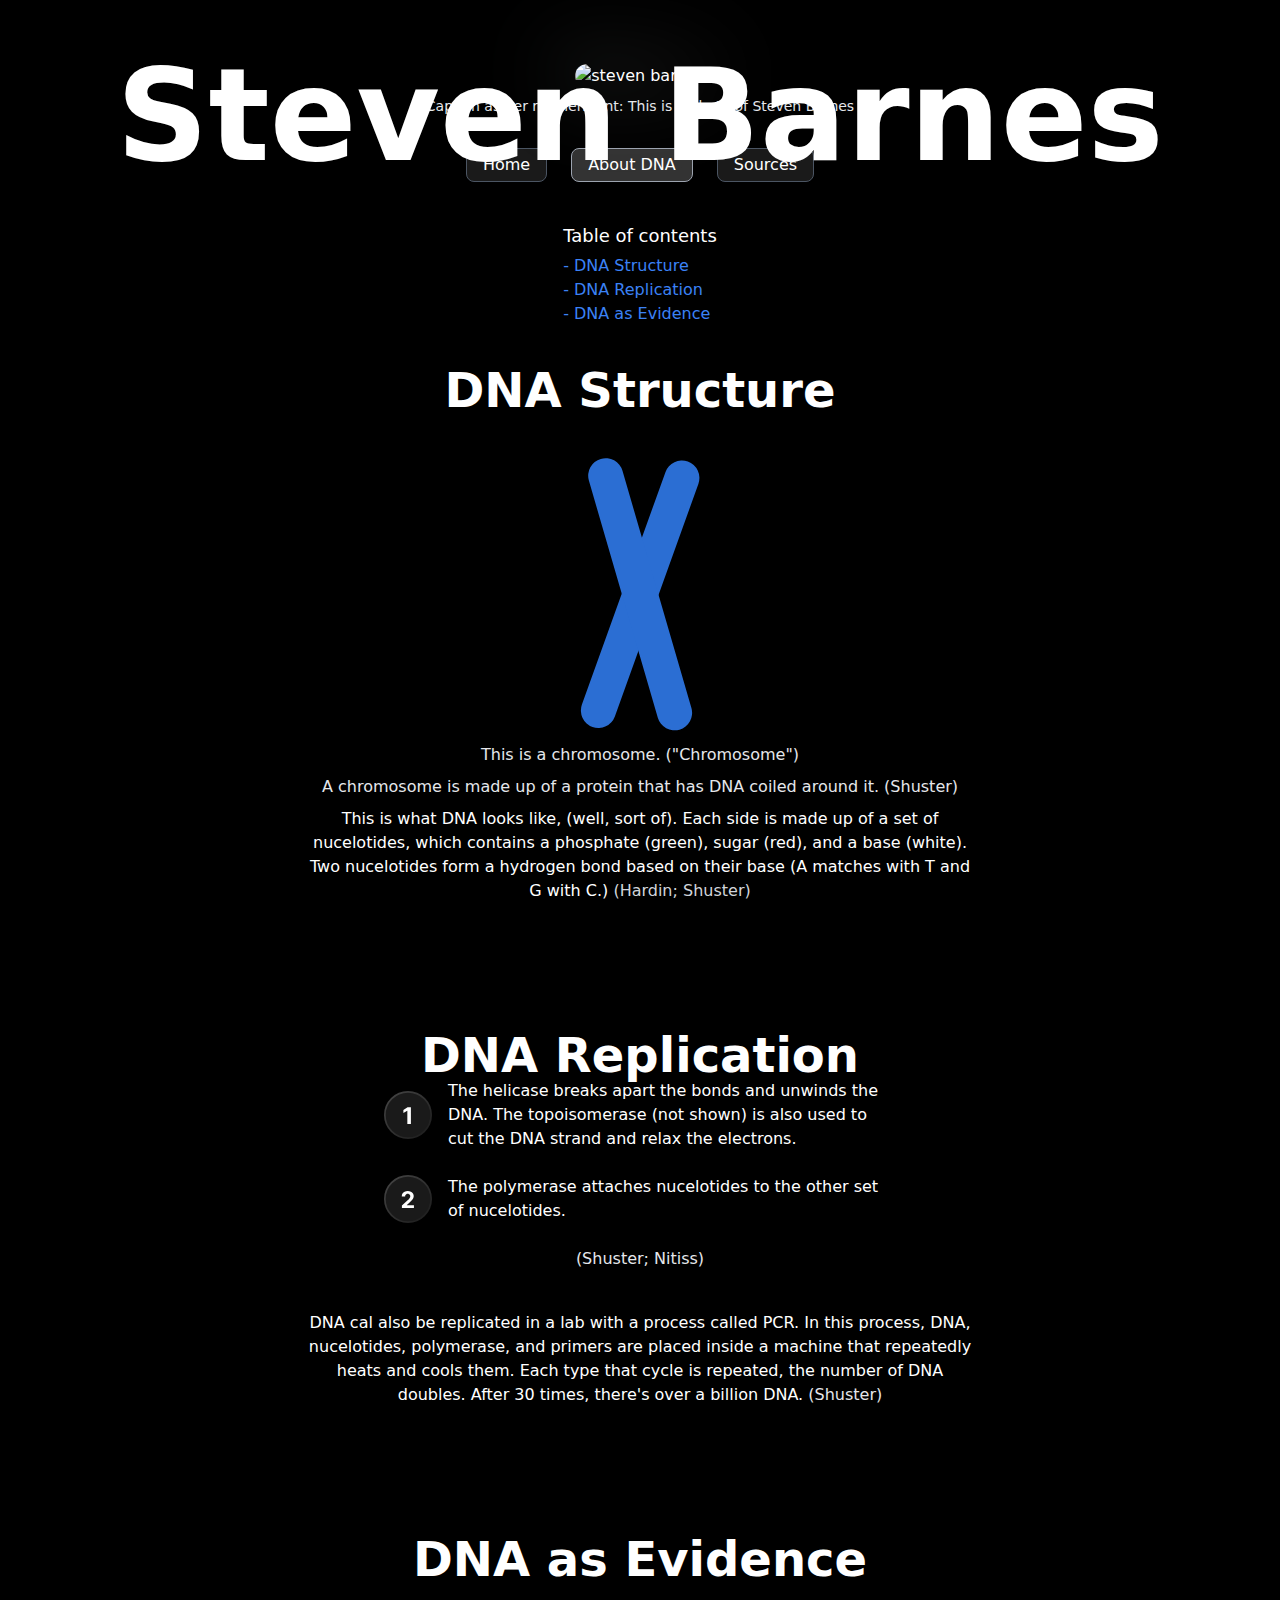
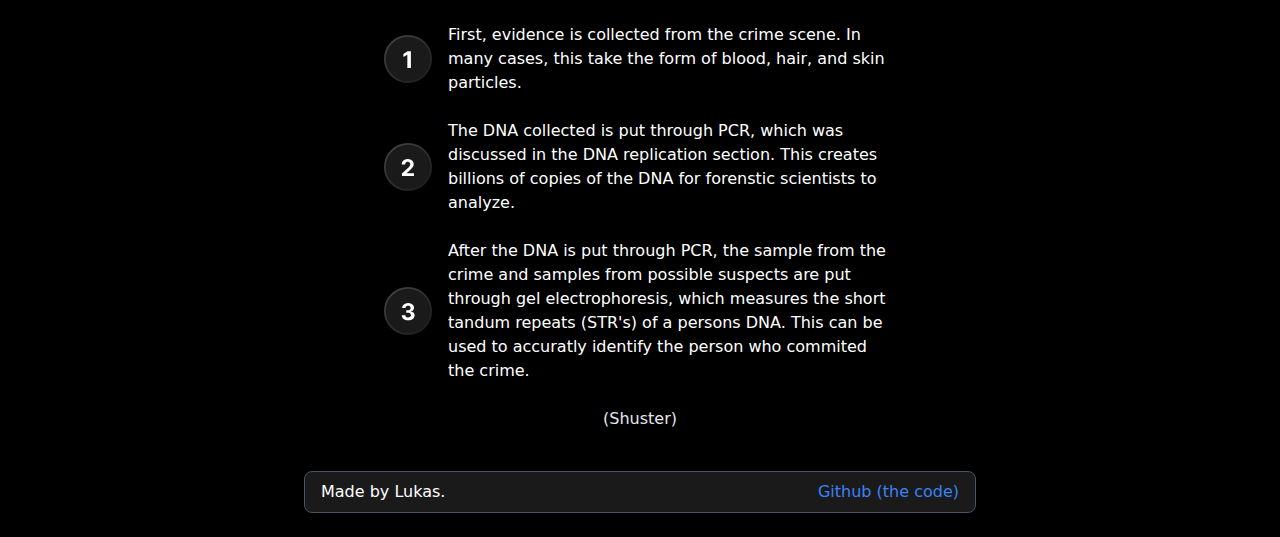
==== dna.html @ 9fbaed29 "Create dna.html" ====
<!DOCTYPE html>
<html>
<head>
	<meta charset='utf-8'>
	<meta http-equiv='X-UA-Compatible' content='IE=edge'>
	<title>About DNA - DNA Project</title>
	<meta name='viewport' content='width=device-width, initial-scale=1'>
	<link rel='stylesheet' type='text/css' media='screen' href='/main.css'>
</head>
<body>
	<div class="flex min-h-screen flex-col items-center bg-black py-6 text-white">
  <figure class="relative mt-10">
    <div class="absolute inset-0 z-20 flex translate-y-10 items-center justify-center"><h1 class="min-w-max text-7xl font-black md:text-9xl">Steven Barnes</h1></div>

    <img src="https://innocenceproject.org/wp-content/uploads/2016/02/stevenb.jpg" alt="steven barnes" class="absolute z-10 rounded-xl" />
    <img src="https://innocenceproject.org/wp-content/uploads/2016/02/stevenb.jpg" alt="steven barnes" class="scale-105 blur-2xl" />
  </figure>
  <figcaption class="mt-2 text-center text-sm text-gray-200">Caption as per requierment: This is a photo of Steven Barnes</figcaption>

  <div class="mt-8 flex space-x-6 font-medium [&>a]:rounded-lg [&>a]:border [&>a]:border-gray-600 [&>a]:bg-white/10 [&>a]:py-1 [&>a]:px-4">
    <a href="/">Home</a>
    <a href="/dna" class="!border-gray-400 !bg-white/20">About DNA</a>
    <a href="/sources">Sources</a>
  </div>
<div class="s mt-10 text-blue-500  flex flex-col">
  <h2 class="font-medium text-lg text-white mb-1">Table of contents</h2>
  <a href="#str" class="hover:underline">- DNA Structure</a>
  <a href="#rep"class="hover:underline">- DNA Replication</a>
  <a href="#evi" class="hover:underline">- DNA as Evidence</a>
</div>
  <h2 class="mt-10 mb-10 text-3xl font-bold md:text-5xl" id="str">DNA Structure</h2>
  <svg width="129" height="281" viewBox="0 0 129 281" fill="none" xmlns="http://www.w3.org/2000/svg">
    <rect x="95.3525" y="1.66821" width="35" height="282" rx="17.5" transform="rotate(19.763 95.3525 1.66821)" fill="#2B6ED3" />
    <rect x="7.9834" y="9.76953" width="35" height="282" rx="17.5" transform="rotate(-16.2083 7.9834 9.76953)" fill="#2B6ED3" />
  </svg>

  <p class="mt-2 max-w-2xl text-gray-200">This is a chromosome. ("Chromosome")</p>
  <img src="https://github.com/quick007/dna-bio-website/blob/main/Frame%2011%20(1).png?raw=true" alt="" class="object-cover lg:max-w-3xl" />
  <p class="mt-2 max-w-2xl text-gray-200">A chromosome is made up of a protein that has DNA coiled around it. (Shuster)</p>
  <img src="https://github.com/quick007/dna-bio-website/blob/main/Frame%2012.png?raw=true" alt="" class="lg:max-w-5xl" />
  <p class="mt-2 max-w-2xl text-center">This is what DNA looks like, (well, sort of). Each side is made up of a set of nucelotides, which contains a phosphate (green), sugar (red), and a base (white). Two nucelotides form a hydrogen bond based on their base (A matches with T and G with C.) <span class="text-gray-300">(Hardin; Shuster)</span></p>
  <h2 class="mt-32 text-3xl font-bold md:text-5xl" id="rep">DNA Replication</h2>

  <img src="https://github.com/quick007/dna-bio-website/blob/main/Frame%2013.png?raw=true" alt="" class="lg:max-w-2xl" />

  <div class="flex max-w-lg flex-col space-y-6">
    <div class="flex items-center">
      <svg viewBox="0 0 29 29" fill="none" xmlns="http://www.w3.org/2000/svg" class="w-12 min-w-[3rem]">
        <circle cx="14.5" cy="14.5" r="14.5" fill="white" fill-opacity="0.1" />
        <circle cx="14.5" cy="14.5" r="14" stroke="url(#paint0_linear_408_235)" stroke-opacity="0.2" />
        <path d="M16.255 9.81818V20H14.1023V11.8615H14.0426L11.7109 13.3232V11.4141L14.2315 9.81818H16.255Z" fill="white" />
        <defs>
          <linearGradient id="paint0_linear_408_235" x1="0" y1="0" x2="29" y2="29" gradientUnits="userSpaceOnUse">
            <stop stop-color="white" />
            <stop offset="0.0001" stop-color="white" />
            <stop offset="1" stop-color="white" stop-opacity="0" />
          </linearGradient>
        </defs>
      </svg>
      <p class="ml-4">The helicase breaks apart the bonds and unwinds the DNA. The topoisomerase (not shown) is also used to cut the DNA strand and relax the electrons.</p>
    </div>
    <div class="flex items-center">
      <svg class="w-12 min-w-[3rem]" viewBox="0 0 29 29" fill="none" xmlns="http://www.w3.org/2000/svg">
        <circle cx="14.5" cy="14.5" r="14.5" fill="white" fill-opacity="0.1" />
        <circle cx="14.5" cy="14.5" r="14" stroke="url(#paint0_linear_421_137)" stroke-opacity="0.2" />
        <path d="M10.8253 20V18.4489L14.4496 15.093C14.7578 14.7947 15.0163 14.5263 15.2251 14.2876C15.4373 14.049 15.598 13.8153 15.7074 13.5866C15.8168 13.3546 15.8714 13.1044 15.8714 12.8359C15.8714 12.5376 15.8035 12.2808 15.6676 12.0653C15.5317 11.8466 15.3461 11.6792 15.1108 11.5632C14.8755 11.4439 14.6087 11.3842 14.3104 11.3842C13.9988 11.3842 13.727 11.4472 13.495 11.5732C13.263 11.6991 13.084 11.8797 12.9581 12.1151C12.8321 12.3504 12.7692 12.6304 12.7692 12.9553H10.7259C10.7259 12.2891 10.8767 11.7107 11.1783 11.2202C11.4799 10.7296 11.9025 10.3501 12.446 10.0817C12.9896 9.81321 13.616 9.67898 14.3253 9.67898C15.0545 9.67898 15.6892 9.80824 16.2294 10.0668C16.773 10.322 17.1955 10.6766 17.4972 11.1307C17.7988 11.5848 17.9496 12.1051 17.9496 12.6918C17.9496 13.0762 17.8733 13.4557 17.7209 13.8303C17.5717 14.2048 17.3049 14.6207 16.9205 15.0781C16.536 15.5322 15.9941 16.0774 15.2947 16.7138L13.8082 18.1705V18.2401H18.0838V20H10.8253Z" fill="white" />
        <defs>
          <linearGradient id="paint0_linear_421_137" x1="0" y1="0" x2="29" y2="29" gradientUnits="userSpaceOnUse">
            <stop stop-color="white" />
            <stop offset="0.0001" stop-color="white" />
            <stop offset="1" stop-color="white" stop-opacity="0" />
          </linearGradient>
        </defs>
      </svg>
      <p class="ml-4">The polymerase attaches nucelotides to the other set of nucelotides.</p>
    </div>
    <p class="mt-2 max-w-2xl text-center text-gray-200">(Shuster; Nitiss)</p>
  </div>
  <img src="https://github.com/quick007/dna-bio-website/blob/main/Frame%2014%20(1).png?raw=true" alt="" class="mt-10 lg:max-w-3xl" />
  <p class="max-w-2xl text-center">DNA cal also be replicated in a lab with a process called PCR. In this process, DNA, nucelotides, polymerase, and primers are placed inside a machine that repeatedly heats and cools them. Each type that cycle is repeated, the number of DNA doubles. After 30 times, there's over a billion DNA. <span class="text-gray-200">(Shuster)</span></p>

  <h2 class="mt-32 text-3xl font-bold md:text-5xl" id="evi">DNA as Evidence</h2>
  <img src="https://github.com/quick007/dna-bio-website/blob/main/Frame%2015.png?raw=true" alt="" class="mt-10 lg:max-w-3xl" />

  <div class="flex max-w-lg flex-col space-y-6">
    <div class="flex items-center">
      <svg viewBox="0 0 29 29" fill="none" xmlns="http://www.w3.org/2000/svg" class="w-12 min-w-[3rem]">
        <circle cx="14.5" cy="14.5" r="14.5" fill="white" fill-opacity="0.1" />
        <circle cx="14.5" cy="14.5" r="14" stroke="url(#paint0_linear_408_235)" stroke-opacity="0.2" />
        <path d="M16.255 9.81818V20H14.1023V11.8615H14.0426L11.7109 13.3232V11.4141L14.2315 9.81818H16.255Z" fill="white" />
        <defs>
          <linearGradient id="paint0_linear_408_235" x1="0" y1="0" x2="29" y2="29" gradientUnits="userSpaceOnUse">
            <stop stop-color="white" />
            <stop offset="0.0001" stop-color="white" />
            <stop offset="1" stop-color="white" stop-opacity="0" />
          </linearGradient>
        </defs>
      </svg>
      <p class="ml-4">First, evidence is collected from the crime scene. In many cases, this take the form of blood, hair, and skin particles.</p>
    </div>
    <div class="flex items-center">
      <svg class="w-12 min-w-[3rem]" viewBox="0 0 29 29" fill="none" xmlns="http://www.w3.org/2000/svg">
        <circle cx="14.5" cy="14.5" r="14.5" fill="white" fill-opacity="0.1" />
        <circle cx="14.5" cy="14.5" r="14" stroke="url(#paint0_linear_421_137)" stroke-opacity="0.2" />
        <path d="M10.8253 20V18.4489L14.4496 15.093C14.7578 14.7947 15.0163 14.5263 15.2251 14.2876C15.4373 14.049 15.598 13.8153 15.7074 13.5866C15.8168 13.3546 15.8714 13.1044 15.8714 12.8359C15.8714 12.5376 15.8035 12.2808 15.6676 12.0653C15.5317 11.8466 15.3461 11.6792 15.1108 11.5632C14.8755 11.4439 14.6087 11.3842 14.3104 11.3842C13.9988 11.3842 13.727 11.4472 13.495 11.5732C13.263 11.6991 13.084 11.8797 12.9581 12.1151C12.8321 12.3504 12.7692 12.6304 12.7692 12.9553H10.7259C10.7259 12.2891 10.8767 11.7107 11.1783 11.2202C11.4799 10.7296 11.9025 10.3501 12.446 10.0817C12.9896 9.81321 13.616 9.67898 14.3253 9.67898C15.0545 9.67898 15.6892 9.80824 16.2294 10.0668C16.773 10.322 17.1955 10.6766 17.4972 11.1307C17.7988 11.5848 17.9496 12.1051 17.9496 12.6918C17.9496 13.0762 17.8733 13.4557 17.7209 13.8303C17.5717 14.2048 17.3049 14.6207 16.9205 15.0781C16.536 15.5322 15.9941 16.0774 15.2947 16.7138L13.8082 18.1705V18.2401H18.0838V20H10.8253Z" fill="white" />
        <defs>
          <linearGradient id="paint0_linear_421_137" x1="0" y1="0" x2="29" y2="29" gradientUnits="userSpaceOnUse">
            <stop stop-color="white" />
            <stop offset="0.0001" stop-color="white" />
            <stop offset="1" stop-color="white" stop-opacity="0" />
          </linearGradient>
        </defs>
      </svg>
      <p class="ml-4">The DNA collected is put through PCR, which was discussed in the DNA replication section. This creates billions of copies of the DNA for forenstic scientists to analyze.</p>
    </div>
    <div class="flex items-center">
      <svg class="w-12 min-w-[3rem]" viewBox="0 0 29 29" fill="none" xmlns="http://www.w3.org/2000/svg">
        <circle cx="14.5" cy="14.5" r="14.5" fill="white" fill-opacity="0.1" />
        <circle cx="14.5" cy="14.5" r="14" stroke="url(#paint0_linear_421_244)" stroke-opacity="0.2" />
        <path d="M14.5888 20.1392C13.8464 20.1392 13.1851 20.0116 12.6051 19.7564C12.0284 19.4979 11.5727 19.1432 11.2379 18.6925C10.9065 18.2384 10.7358 17.7147 10.7259 17.1214H12.8935C12.9067 17.37 12.9879 17.5888 13.1371 17.7777C13.2895 17.9633 13.4917 18.1075 13.7436 18.2102C13.9955 18.313 14.2789 18.3643 14.5938 18.3643C14.9219 18.3643 15.2119 18.3063 15.4638 18.1903C15.7157 18.0743 15.9129 17.9136 16.0554 17.7081C16.1979 17.5026 16.2692 17.2656 16.2692 16.9972C16.2692 16.7254 16.1929 16.4851 16.0405 16.2763C15.8913 16.0642 15.6759 15.8984 15.3942 15.7791C15.1158 15.6598 14.7843 15.6001 14.3999 15.6001H13.4503V14.0192H14.3999C14.7247 14.0192 15.0114 13.9628 15.2599 13.8501C15.5118 13.7375 15.7074 13.5817 15.8466 13.3828C15.9858 13.1806 16.0554 12.9453 16.0554 12.6768C16.0554 12.4216 15.9941 12.1979 15.8714 12.0057C15.7521 11.8101 15.5831 11.6577 15.3643 11.5483C15.1489 11.4389 14.897 11.3842 14.6087 11.3842C14.317 11.3842 14.0502 11.4373 13.8082 11.5433C13.5663 11.6461 13.3724 11.7936 13.2266 11.9858C13.0807 12.178 13.0028 12.4034 12.9929 12.6619H10.9297C10.9396 12.0753 11.107 11.5582 11.4318 11.1108C11.7566 10.6634 12.1941 10.3137 12.7443 10.0618C13.2978 9.80658 13.9226 9.67898 14.6186 9.67898C15.3213 9.67898 15.9361 9.80658 16.4631 10.0618C16.9901 10.317 17.3994 10.6617 17.6911 11.0959C17.986 11.5268 18.1319 12.0107 18.1286 12.5476C18.1319 13.1177 17.9545 13.5933 17.5966 13.9744C17.242 14.3556 16.7796 14.5975 16.2095 14.7003V14.7798C16.9586 14.8759 17.5286 15.1361 17.9197 15.5604C18.3142 15.9813 18.5097 16.5083 18.5064 17.1413C18.5097 17.7214 18.3423 18.2367 18.0043 18.6875C17.6695 19.1383 17.2071 19.4929 16.6172 19.7514C16.0272 20.0099 15.3511 20.1392 14.5888 20.1392Z" fill="white" />
        <defs>
          <linearGradient id="paint0_linear_421_244" x1="0" y1="0" x2="29" y2="29" gradientUnits="userSpaceOnUse">
            <stop stop-color="white" />
            <stop offset="0.0001" stop-color="white" />
            <stop offset="1" stop-color="white" stop-opacity="0" />
          </linearGradient>
        </defs>
      </svg>
      <p class="ml-4">After the DNA is put through PCR, the sample from the crime and samples from possible suspects are put through gel electrophoresis, which measures the short tandum repeats (STR's) of a persons DNA. This can be used to accuratly identify the person who commited the crime.</p>
    </div>
    <p class="mt-2 max-w-2xl text-center text-gray-200">(Shuster)</p>
  </div>
  <footer class="mt-10 flex w-full max-w-2xl justify-between rounded-lg border border-gray-600 bg-white/10 py-2 px-4">Made by Lukas. <a class="text-blue-500 hover:underline" target="_blank" href="https://github.com/quick007/dna-bio-website">Github (the code)</a></footer>
</div>
</body>
</html>
---- main.css ----
/* ! tailwindcss v3.2.4 | MIT License | https://tailwindcss.com */

/*
1. Prevent padding and border from affecting element width. (https://github.com/mozdevs/cssremedy/issues/4)
2. Allow adding a border to an element by just adding a border-width. (https://github.com/tailwindcss/tailwindcss/pull/116)
*/

*,
::before,
::after {
  box-sizing: border-box;
  /* 1 */
  border-width: 0;
  /* 2 */
  border-style: solid;
  /* 2 */
  border-color: #e5e7eb;
  /* 2 */
}

::before,
::after {
  --tw-content: '';
}

/*
1. Use a consistent sensible line-height in all browsers.
2. Prevent adjustments of font size after orientation changes in iOS.
3. Use a more readable tab size.
4. Use the user's configured `sans` font-family by default.
5. Use the user's configured `sans` font-feature-settings by default.
*/

html {
  line-height: 1.5;
  /* 1 */
  -webkit-text-size-adjust: 100%;
  /* 2 */
  -moz-tab-size: 4;
  /* 3 */
  tab-size: 4;
  /* 3 */
  font-family: ui-sans-serif, system-ui, -apple-system, BlinkMacSystemFont, "Segoe UI", Roboto, "Helvetica Neue", Arial, "Noto Sans", sans-serif, "Apple Color Emoji", "Segoe UI Emoji", "Segoe UI Symbol", "Noto Color Emoji";
  /* 4 */
  font-feature-settings: normal;
  /* 5 */
}

/*
1. Remove the margin in all browsers.
2. Inherit line-height from `html` so users can set them as a class directly on the `html` element.
*/

body {
  margin: 0;
  /* 1 */
  line-height: inherit;
  /* 2 */
}

/*
1. Add the correct height in Firefox.
2. Correct the inheritance of border color in Firefox. (https://bugzilla.mozilla.org/show_bug.cgi?id=190655)
3. Ensure horizontal rules are visible by default.
*/

hr {
  height: 0;
  /* 1 */
  color: inherit;
  /* 2 */
  border-top-width: 1px;
  /* 3 */
}

/*
Add the correct text decoration in Chrome, Edge, and Safari.
*/

abbr:where([title]) {
  -webkit-text-decoration: underline dotted;
          text-decoration: underline dotted;
}

/*
Remove the default font size and weight for headings.
*/

h1,
h2,
h3,
h4,
h5,
h6 {
  font-size: inherit;
  font-weight: inherit;
}

/*
Reset links to optimize for opt-in styling instead of opt-out.
*/

a {
  color: inherit;
  text-decoration: inherit;
}

/*
Add the correct font weight in Edge and Safari.
*/

b,
strong {
  font-weight: bolder;
}

/*
1. Use the user's configured `mono` font family by default.
2. Correct the odd `em` font sizing in all browsers.
*/

code,
kbd,
samp,
pre {
  font-family: ui-monospace, SFMono-Regular, Menlo, Monaco, Consolas, "Liberation Mono", "Courier New", monospace;
  /* 1 */
  font-size: 1em;
  /* 2 */
}

/*
Add the correct font size in all browsers.
*/

small {
  font-size: 80%;
}

/*
Prevent `sub` and `sup` elements from affecting the line height in all browsers.
*/

sub,
sup {
  font-size: 75%;
  line-height: 0;
  position: relative;
  vertical-align: baseline;
}

sub {
  bottom: -0.25em;
}

sup {
  top: -0.5em;
}

/*
1. Remove text indentation from table contents in Chrome and Safari. (https://bugs.chromium.org/p/chromium/issues/detail?id=999088, https://bugs.webkit.org/show_bug.cgi?id=201297)
2. Correct table border color inheritance in all Chrome and Safari. (https://bugs.chromium.org/p/chromium/issues/detail?id=935729, https://bugs.webkit.org/show_bug.cgi?id=195016)
3. Remove gaps between table borders by default.
*/

table {
  text-indent: 0;
  /* 1 */
  border-color: inherit;
  /* 2 */
  border-collapse: collapse;
  /* 3 */
}

/*
1. Change the font styles in all browsers.
2. Remove the margin in Firefox and Safari.
3. Remove default padding in all browsers.
*/

button,
input,
optgroup,
select,
textarea {
  font-family: inherit;
  /* 1 */
  font-size: 100%;
  /* 1 */
  font-weight: inherit;
  /* 1 */
  line-height: inherit;
  /* 1 */
  color: inherit;
  /* 1 */
  margin: 0;
  /* 2 */
  padding: 0;
  /* 3 */
}

/*
Remove the inheritance of text transform in Edge and Firefox.
*/

button,
select {
  text-transform: none;
}

/*
1. Correct the inability to style clickable types in iOS and Safari.
2. Remove default button styles.
*/

button,
[type='button'],
[type='reset'],
[type='submit'] {
  -webkit-appearance: button;
  /* 1 */
  background-color: transparent;
  /* 2 */
  background-image: none;
  /* 2 */
}

/*
Use the modern Firefox focus style for all focusable elements.
*/

:-moz-focusring {
  outline: auto;
}

/*
Remove the additional `:invalid` styles in Firefox. (https://github.com/mozilla/gecko-dev/blob/2f9eacd9d3d995c937b4251a5557d95d494c9be1/layout/style/res/forms.css#L728-L737)
*/

:-moz-ui-invalid {
  box-shadow: none;
}

/*
Add the correct vertical alignment in Chrome and Firefox.
*/

progress {
  vertical-align: baseline;
}

/*
Correct the cursor style of increment and decrement buttons in Safari.
*/

::-webkit-inner-spin-button,
::-webkit-outer-spin-button {
  height: auto;
}

/*
1. Correct the odd appearance in Chrome and Safari.
2. Correct the outline style in Safari.
*/

[type='search'] {
  -webkit-appearance: textfield;
  /* 1 */
  outline-offset: -2px;
  /* 2 */
}

/*
Remove the inner padding in Chrome and Safari on macOS.
*/

::-webkit-search-decoration {
  -webkit-appearance: none;
}

/*
1. Correct the inability to style clickable types in iOS and Safari.
2. Change font properties to `inherit` in Safari.
*/

::-webkit-file-upload-button {
  -webkit-appearance: button;
  /* 1 */
  font: inherit;
  /* 2 */
}

/*
Add the correct display in Chrome and Safari.
*/

summary {
  display: list-item;
}

/*
Removes the default spacing and border for appropriate elements.
*/

blockquote,
dl,
dd,
h1,
h2,
h3,
h4,
h5,
h6,
hr,
figure,
p,
pre {
  margin: 0;
}

fieldset {
  margin: 0;
  padding: 0;
}

legend {
  padding: 0;
}

ol,
ul,
menu {
  list-style: none;
  margin: 0;
  padding: 0;
}

/*
Prevent resizing textareas horizontally by default.
*/

textarea {
  resize: vertical;
}

/*
1. Reset the default placeholder opacity in Firefox. (https://github.com/tailwindlabs/tailwindcss/issues/3300)
2. Set the default placeholder color to the user's configured gray 400 color.
*/

input::placeholder,
textarea::placeholder {
  opacity: 1;
  /* 1 */
  color: #9ca3af;
  /* 2 */
}

/*
Set the default cursor for buttons.
*/

button,
[role="button"] {
  cursor: pointer;
}

/*
Make sure disabled buttons don't get the pointer cursor.
*/

:disabled {
  cursor: default;
}

/*
1. Make replaced elements `display: block` by default. (https://github.com/mozdevs/cssremedy/issues/14)
2. Add `vertical-align: middle` to align replaced elements more sensibly by default. (https://github.com/jensimmons/cssremedy/issues/14#issuecomment-634934210)
   This can trigger a poorly considered lint error in some tools but is included by design.
*/

img,
svg,
video,
canvas,
audio,
iframe,
embed,
object {
  display: block;
  /* 1 */
  vertical-align: middle;
  /* 2 */
}

/*
Constrain images and videos to the parent width and preserve their intrinsic aspect ratio. (https://github.com/mozdevs/cssremedy/issues/14)
*/

img,
video {
  max-width: 100%;
  height: auto;
}

/* Make elements with the HTML hidden attribute stay hidden by default */

[hidden] {
  display: none;
}

*, ::before, ::after {
  --tw-border-spacing-x: 0;
  --tw-border-spacing-y: 0;
  --tw-translate-x: 0;
  --tw-translate-y: 0;
  --tw-rotate: 0;
  --tw-skew-x: 0;
  --tw-skew-y: 0;
  --tw-scale-x: 1;
  --tw-scale-y: 1;
  --tw-pan-x:  ;
  --tw-pan-y:  ;
  --tw-pinch-zoom:  ;
  --tw-scroll-snap-strictness: proximity;
  --tw-ordinal:  ;
  --tw-slashed-zero:  ;
  --tw-numeric-figure:  ;
  --tw-numeric-spacing:  ;
  --tw-numeric-fraction:  ;
  --tw-ring-inset:  ;
  --tw-ring-offset-width: 0px;
  --tw-ring-offset-color: #fff;
  --tw-ring-color: rgb(59 130 246 / 0.5);
  --tw-ring-offset-shadow: 0 0 #0000;
  --tw-ring-shadow: 0 0 #0000;
  --tw-shadow: 0 0 #0000;
  --tw-shadow-colored: 0 0 #0000;
  --tw-blur:  ;
  --tw-brightness:  ;
  --tw-contrast:  ;
  --tw-grayscale:  ;
  --tw-hue-rotate:  ;
  --tw-invert:  ;
  --tw-saturate:  ;
  --tw-sepia:  ;
  --tw-drop-shadow:  ;
  --tw-backdrop-blur:  ;
  --tw-backdrop-brightness:  ;
  --tw-backdrop-contrast:  ;
  --tw-backdrop-grayscale:  ;
  --tw-backdrop-hue-rotate:  ;
  --tw-backdrop-invert:  ;
  --tw-backdrop-opacity:  ;
  --tw-backdrop-saturate:  ;
  --tw-backdrop-sepia:  ;
}

::-webkit-backdrop {
  --tw-border-spacing-x: 0;
  --tw-border-spacing-y: 0;
  --tw-translate-x: 0;
  --tw-translate-y: 0;
  --tw-rotate: 0;
  --tw-skew-x: 0;
  --tw-skew-y: 0;
  --tw-scale-x: 1;
  --tw-scale-y: 1;
  --tw-pan-x:  ;
  --tw-pan-y:  ;
  --tw-pinch-zoom:  ;
  --tw-scroll-snap-strictness: proximity;
  --tw-ordinal:  ;
  --tw-slashed-zero:  ;
  --tw-numeric-figure:  ;
  --tw-numeric-spacing:  ;
  --tw-numeric-fraction:  ;
  --tw-ring-inset:  ;
  --tw-ring-offset-width: 0px;
  --tw-ring-offset-color: #fff;
  --tw-ring-color: rgb(59 130 246 / 0.5);
  --tw-ring-offset-shadow: 0 0 #0000;
  --tw-ring-shadow: 0 0 #0000;
  --tw-shadow: 0 0 #0000;
  --tw-shadow-colored: 0 0 #0000;
  --tw-blur:  ;
  --tw-brightness:  ;
  --tw-contrast:  ;
  --tw-grayscale:  ;
  --tw-hue-rotate:  ;
  --tw-invert:  ;
  --tw-saturate:  ;
  --tw-sepia:  ;
  --tw-drop-shadow:  ;
  --tw-backdrop-blur:  ;
  --tw-backdrop-brightness:  ;
  --tw-backdrop-contrast:  ;
  --tw-backdrop-grayscale:  ;
  --tw-backdrop-hue-rotate:  ;
  --tw-backdrop-invert:  ;
  --tw-backdrop-opacity:  ;
  --tw-backdrop-saturate:  ;
  --tw-backdrop-sepia:  ;
}

::backdrop {
  --tw-border-spacing-x: 0;
  --tw-border-spacing-y: 0;
  --tw-translate-x: 0;
  --tw-translate-y: 0;
  --tw-rotate: 0;
  --tw-skew-x: 0;
  --tw-skew-y: 0;
  --tw-scale-x: 1;
  --tw-scale-y: 1;
  --tw-pan-x:  ;
  --tw-pan-y:  ;
  --tw-pinch-zoom:  ;
  --tw-scroll-snap-strictness: proximity;
  --tw-ordinal:  ;
  --tw-slashed-zero:  ;
  --tw-numeric-figure:  ;
  --tw-numeric-spacing:  ;
  --tw-numeric-fraction:  ;
  --tw-ring-inset:  ;
  --tw-ring-offset-width: 0px;
  --tw-ring-offset-color: #fff;
  --tw-ring-color: rgb(59 130 246 / 0.5);
  --tw-ring-offset-shadow: 0 0 #0000;
  --tw-ring-shadow: 0 0 #0000;
  --tw-shadow: 0 0 #0000;
  --tw-shadow-colored: 0 0 #0000;
  --tw-blur:  ;
  --tw-brightness:  ;
  --tw-contrast:  ;
  --tw-grayscale:  ;
  --tw-hue-rotate:  ;
  --tw-invert:  ;
  --tw-saturate:  ;
  --tw-sepia:  ;
  --tw-drop-shadow:  ;
  --tw-backdrop-blur:  ;
  --tw-backdrop-brightness:  ;
  --tw-backdrop-contrast:  ;
  --tw-backdrop-grayscale:  ;
  --tw-backdrop-hue-rotate:  ;
  --tw-backdrop-invert:  ;
  --tw-backdrop-opacity:  ;
  --tw-backdrop-saturate:  ;
  --tw-backdrop-sepia:  ;
}

.absolute {
  position: absolute;
}

.relative {
  position: relative;
}

.inset-0 {
  top: 0px;
  right: 0px;
  bottom: 0px;
  left: 0px;
}

.z-20 {
  z-index: 20;
}

.z-10 {
  z-index: 10;
}

.mt-10 {
  margin-top: 2.5rem;
}

.mt-2 {
  margin-top: 0.5rem;
}

.mt-8 {
  margin-top: 2rem;
}

.mb-1 {
  margin-bottom: 0.25rem;
}

.mb-10 {
  margin-bottom: 2.5rem;
}

.mt-32 {
  margin-top: 8rem;
}

.ml-4 {
  margin-left: 1rem;
}

.mb-4 {
  margin-bottom: 1rem;
}

.mt-4 {
  margin-top: 1rem;
}

.flex {
  display: flex;
}

.contents {
  display: contents;
}

.min-h-screen {
  min-height: 100vh;
}

.w-12 {
  width: 3rem;
}

.w-full {
  width: 100%;
}

.min-w-max {
  min-width: max-content;
}

.min-w-\[3rem\] {
  min-width: 3rem;
}

.max-w-2xl {
  max-width: 42rem;
}

.max-w-lg {
  max-width: 32rem;
}

.max-w-xl {
  max-width: 36rem;
}

.translate-y-10 {
  --tw-translate-y: 2.5rem;
  transform: translate(var(--tw-translate-x), var(--tw-translate-y)) rotate(var(--tw-rotate)) skewX(var(--tw-skew-x)) skewY(var(--tw-skew-y)) scaleX(var(--tw-scale-x)) scaleY(var(--tw-scale-y));
}

.scale-105 {
  --tw-scale-x: 1.05;
  --tw-scale-y: 1.05;
  transform: translate(var(--tw-translate-x), var(--tw-translate-y)) rotate(var(--tw-rotate)) skewX(var(--tw-skew-x)) skewY(var(--tw-skew-y)) scaleX(var(--tw-scale-x)) scaleY(var(--tw-scale-y));
}

.transform {
  transform: translate(var(--tw-translate-x), var(--tw-translate-y)) rotate(var(--tw-rotate)) skewX(var(--tw-skew-x)) skewY(var(--tw-skew-y)) scaleX(var(--tw-scale-x)) scaleY(var(--tw-scale-y));
}

.flex-col {
  flex-direction: column;
}

.flex-wrap {
  flex-wrap: wrap;
}

.items-center {
  align-items: center;
}

.justify-center {
  justify-content: center;
}

.justify-between {
  justify-content: space-between;
}

.gap-4 {
  gap: 1rem;
}

.space-x-6 > :not([hidden]) ~ :not([hidden]) {
  --tw-space-x-reverse: 0;
  margin-right: calc(1.5rem * var(--tw-space-x-reverse));
  margin-left: calc(1.5rem * calc(1 - var(--tw-space-x-reverse)));
}

.space-y-6 > :not([hidden]) ~ :not([hidden]) {
  --tw-space-y-reverse: 0;
  margin-top: calc(1.5rem * calc(1 - var(--tw-space-y-reverse)));
  margin-bottom: calc(1.5rem * var(--tw-space-y-reverse));
}

.space-y-4 > :not([hidden]) ~ :not([hidden]) {
  --tw-space-y-reverse: 0;
  margin-top: calc(1rem * calc(1 - var(--tw-space-y-reverse)));
  margin-bottom: calc(1rem * var(--tw-space-y-reverse));
}

.rounded-xl {
  border-radius: 0.75rem;
}

.rounded-lg {
  border-radius: 0.5rem;
}

.border {
  border-width: 1px;
}

.\!border-gray-400 {
  --tw-border-opacity: 1 !important;
  border-color: rgb(156 163 175 / var(--tw-border-opacity)) !important;
}

.border-gray-600 {
  --tw-border-opacity: 1;
  border-color: rgb(75 85 99 / var(--tw-border-opacity));
}

.bg-black {
  --tw-bg-opacity: 1;
  background-color: rgb(0 0 0 / var(--tw-bg-opacity));
}

.\!bg-white\/20 {
  background-color: rgb(255 255 255 / 0.2) !important;
}

.bg-white\/10 {
  background-color: rgb(255 255 255 / 0.1);
}

.object-cover {
  object-fit: cover;
}

.py-6 {
  padding-top: 1.5rem;
  padding-bottom: 1.5rem;
}

.py-2 {
  padding-top: 0.5rem;
  padding-bottom: 0.5rem;
}

.px-4 {
  padding-left: 1rem;
  padding-right: 1rem;
}

.text-center {
  text-align: center;
}

.text-7xl {
  font-size: 4.5rem;
  line-height: 1;
}

.text-sm {
  font-size: 0.875rem;
  line-height: 1.25rem;
}

.text-lg {
  font-size: 1.125rem;
  line-height: 1.75rem;
}

.text-3xl {
  font-size: 1.875rem;
  line-height: 2.25rem;
}

.font-black {
  font-weight: 900;
}

.font-medium {
  font-weight: 500;
}

.font-bold {
  font-weight: 700;
}

.font-semibold {
  font-weight: 600;
}

.text-white {
  --tw-text-opacity: 1;
  color: rgb(255 255 255 / var(--tw-text-opacity));
}

.text-gray-200 {
  --tw-text-opacity: 1;
  color: rgb(229 231 235 / var(--tw-text-opacity));
}

.text-blue-500 {
  --tw-text-opacity: 1;
  color: rgb(59 130 246 / var(--tw-text-opacity));
}

.text-gray-300 {
  --tw-text-opacity: 1;
  color: rgb(209 213 219 / var(--tw-text-opacity));
}

.blur-2xl {
  --tw-blur: blur(40px);
  filter: var(--tw-blur) var(--tw-brightness) var(--tw-contrast) var(--tw-grayscale) var(--tw-hue-rotate) var(--tw-invert) var(--tw-saturate) var(--tw-sepia) var(--tw-drop-shadow);
}

.hover\:underline:hover {
  -webkit-text-decoration-line: underline;
          text-decoration-line: underline;
}

@media (min-width: 768px) {
  .md\:text-9xl {
    font-size: 8rem;
    line-height: 1;
  }

  .md\:text-5xl {
    font-size: 3rem;
    line-height: 1;
  }
}

@media (min-width: 1024px) {
  .lg\:max-w-3xl {
    max-width: 48rem;
  }

  .lg\:max-w-5xl {
    max-width: 64rem;
  }

  .lg\:max-w-2xl {
    max-width: 42rem;
  }
}

.\[\&\>a\]\:rounded-lg>a {
  border-radius: 0.5rem;
}

.\[\&\>a\]\:border>a {
  border-width: 1px;
}

.\[\&\>a\]\:border-gray-600>a {
  --tw-border-opacity: 1;
  border-color: rgb(75 85 99 / var(--tw-border-opacity));
}

.\[\&\>a\]\:bg-white\/10>a {
  background-color: rgb(255 255 255 / 0.1);
}

.\[\&\>a\]\:py-1>a {
  padding-top: 0.25rem;
  padding-bottom: 0.25rem;
}

.\[\&\>a\]\:px-4>a {
  padding-left: 1rem;
  padding-right: 1rem;
}

.\[\&\>div\]\:rounded-full>div {
  border-radius: 9999px;
}

.\[\&\>div\]\:bg-blue-900\/50>div {
  background-color: rgb(30 58 138 / 0.5);
}

.\[\&\>div\]\:px-3>div {
  padding-left: 0.75rem;
  padding-right: 0.75rem;
}

.\[\&\>div\]\:py-0\.5>div {
  padding-top: 0.125rem;
  padding-bottom: 0.125rem;
}

.\[\&\>div\]\:text-blue-300>div {
  --tw-text-opacity: 1;
  color: rgb(147 197 253 / var(--tw-text-opacity));
}
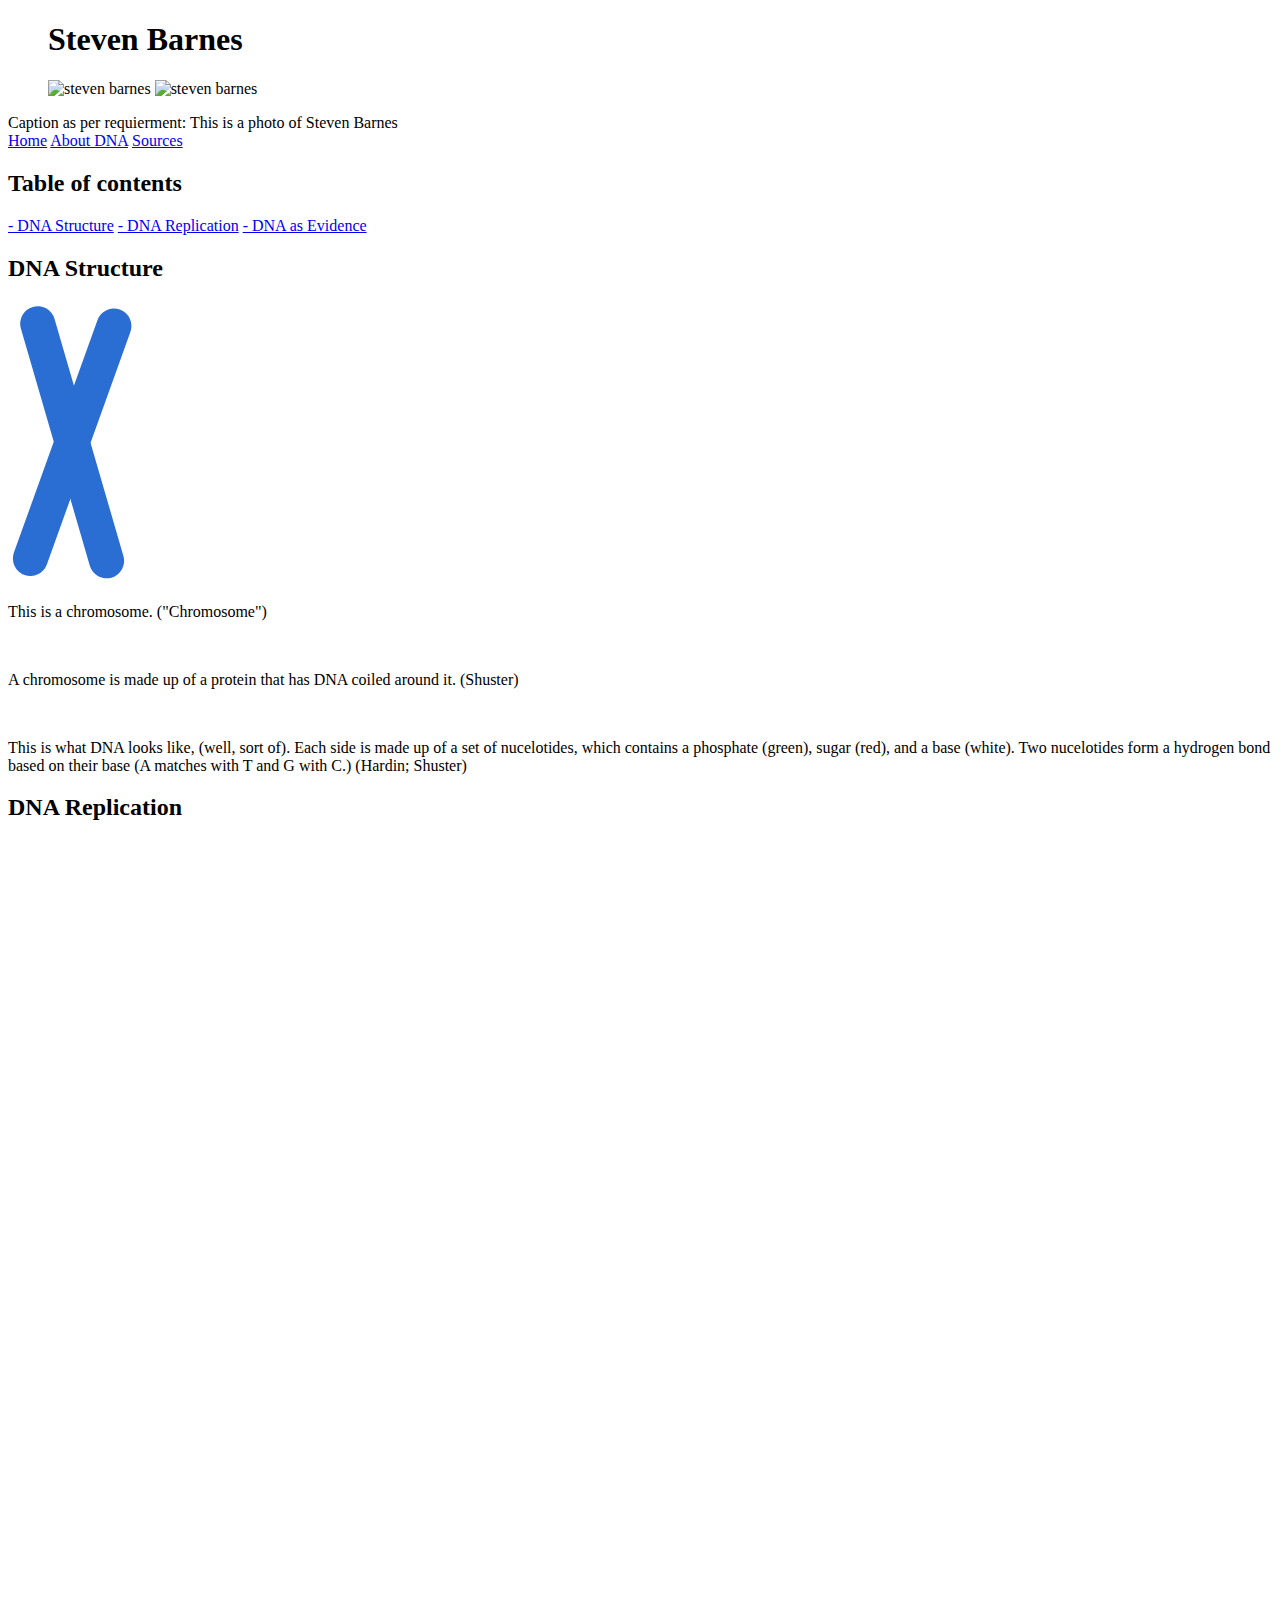
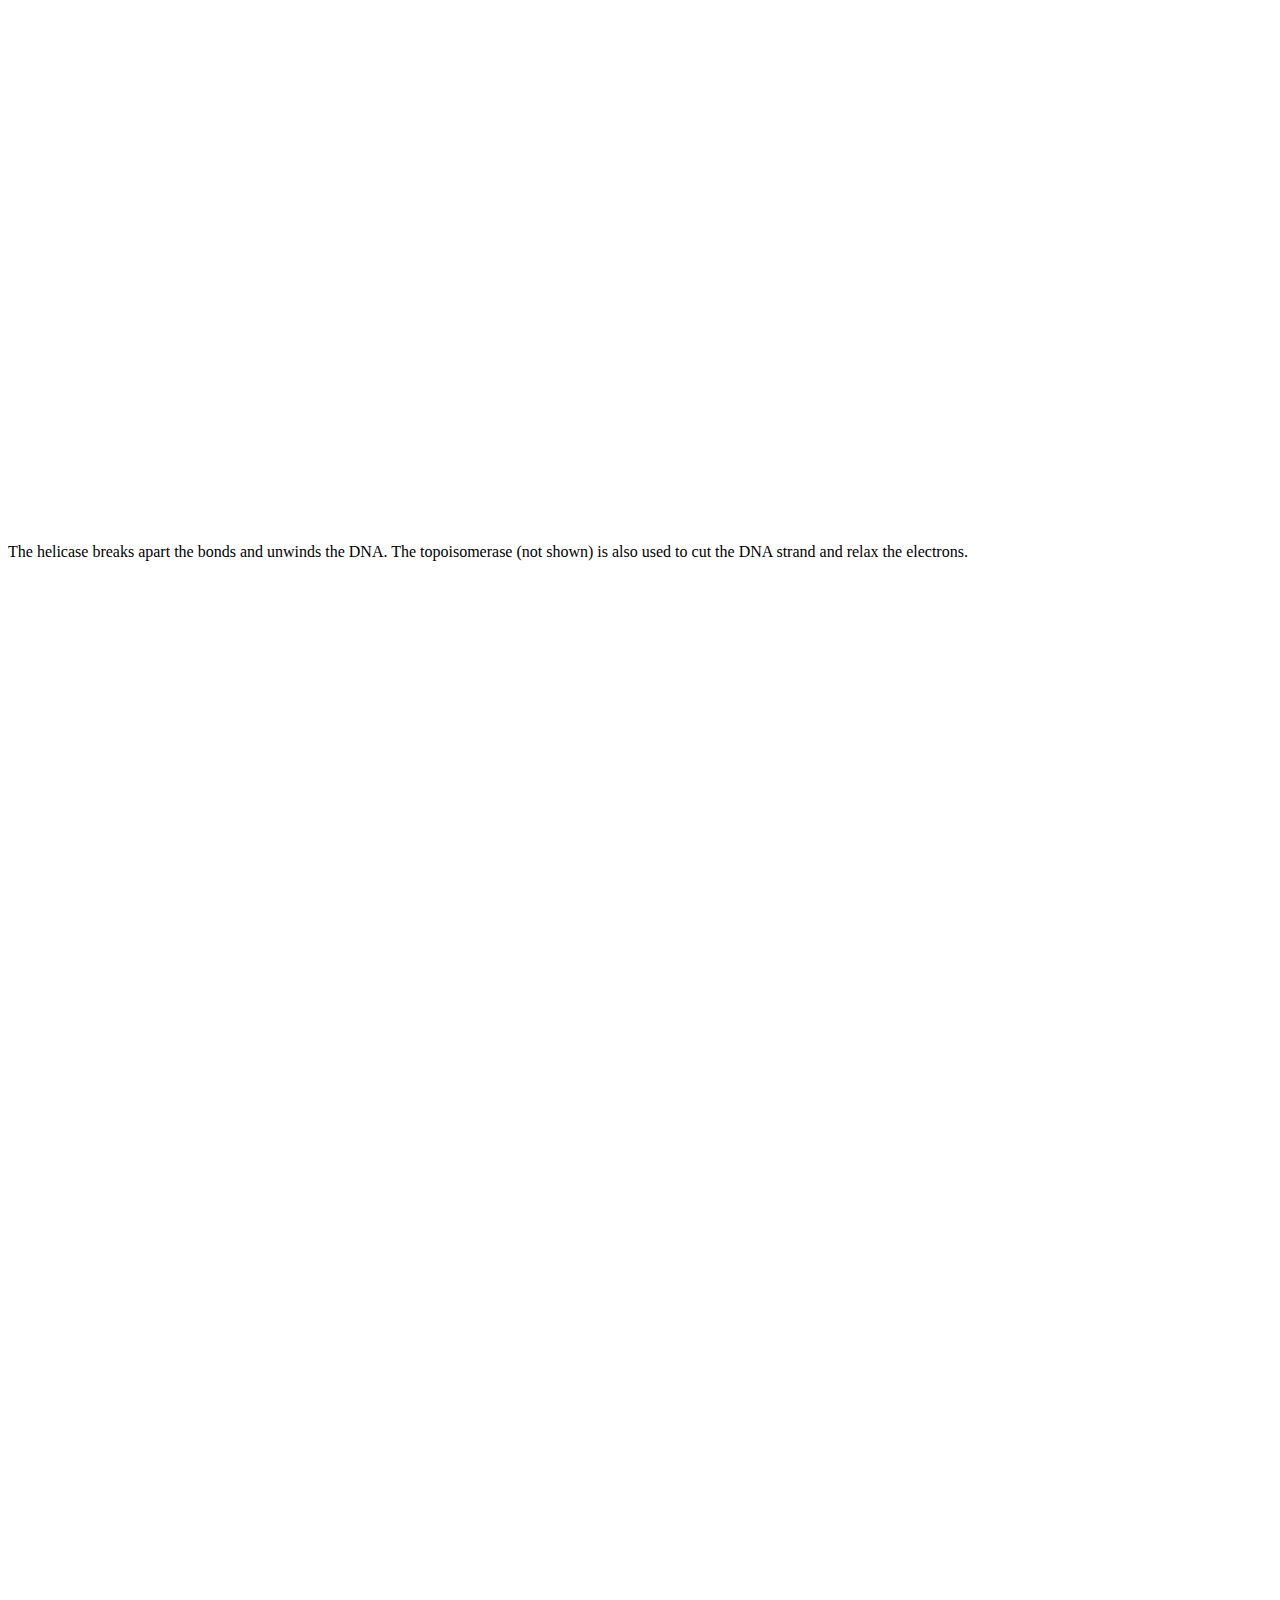
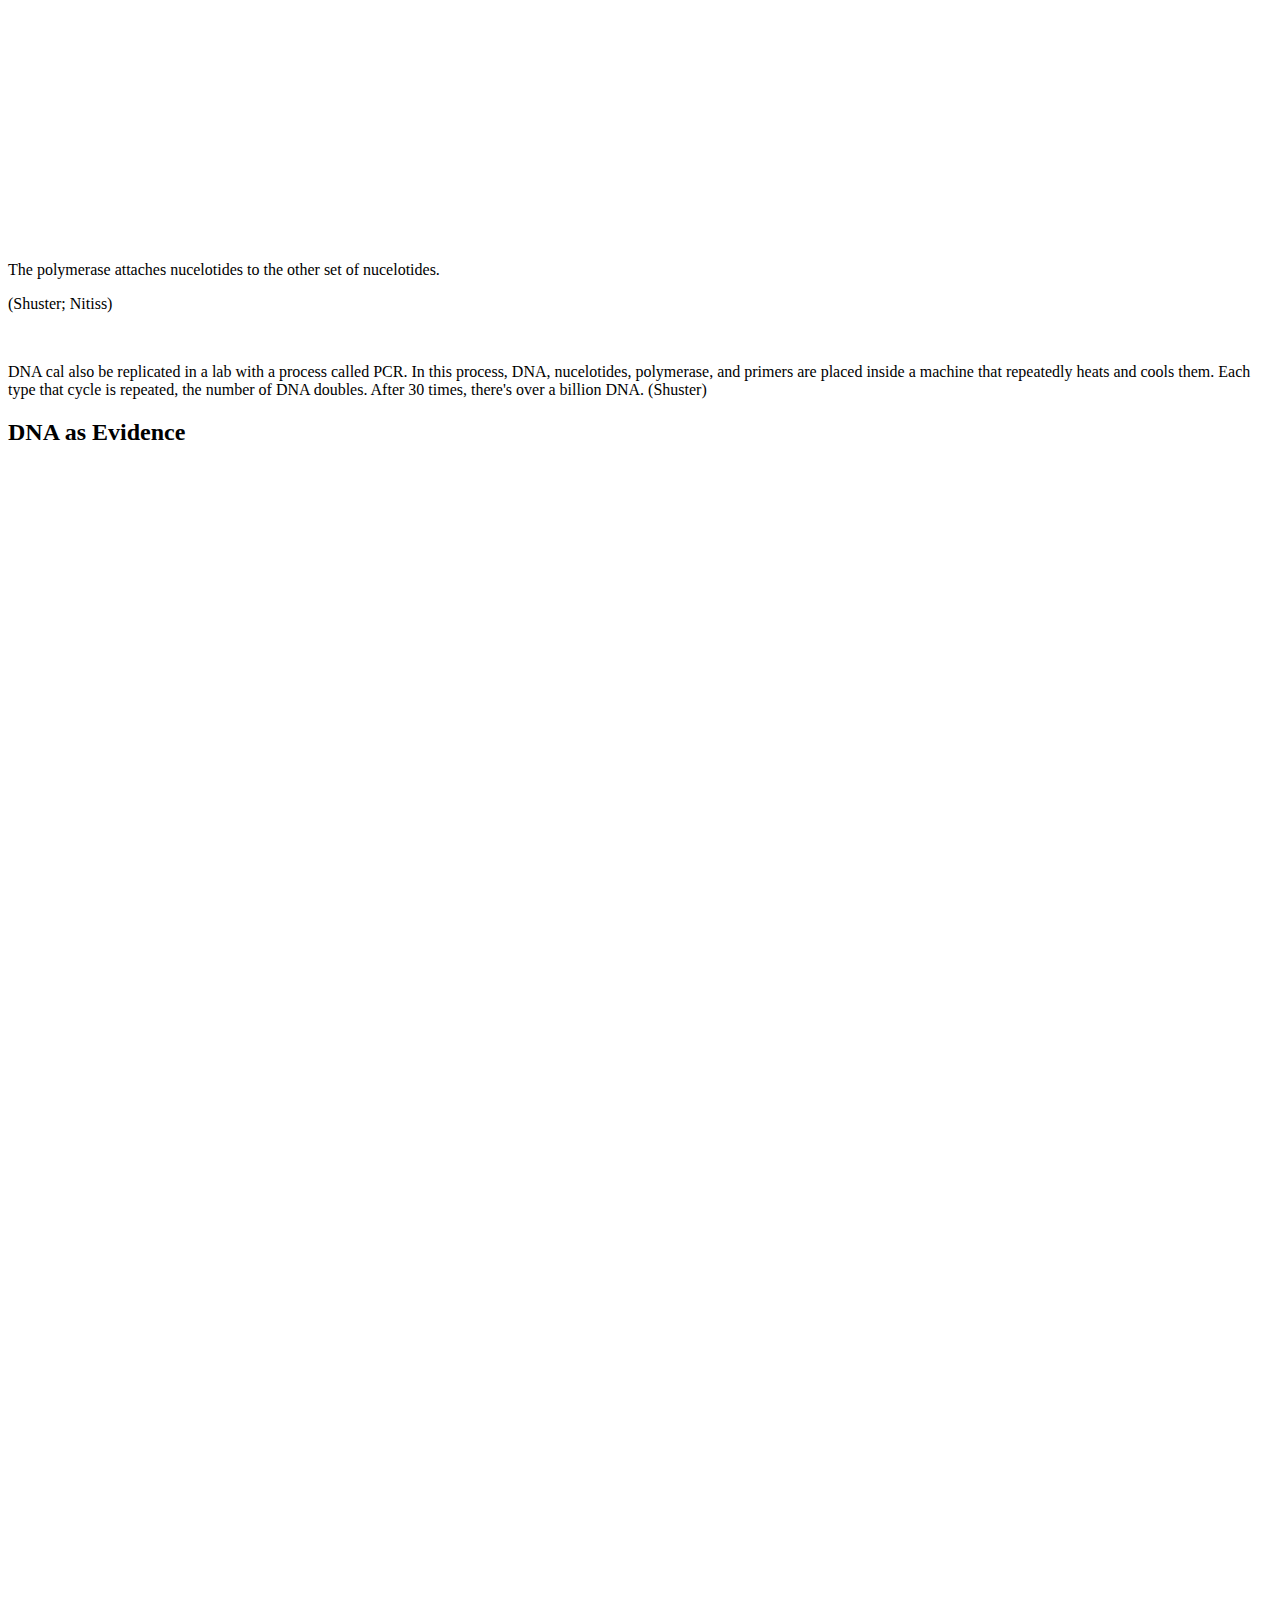
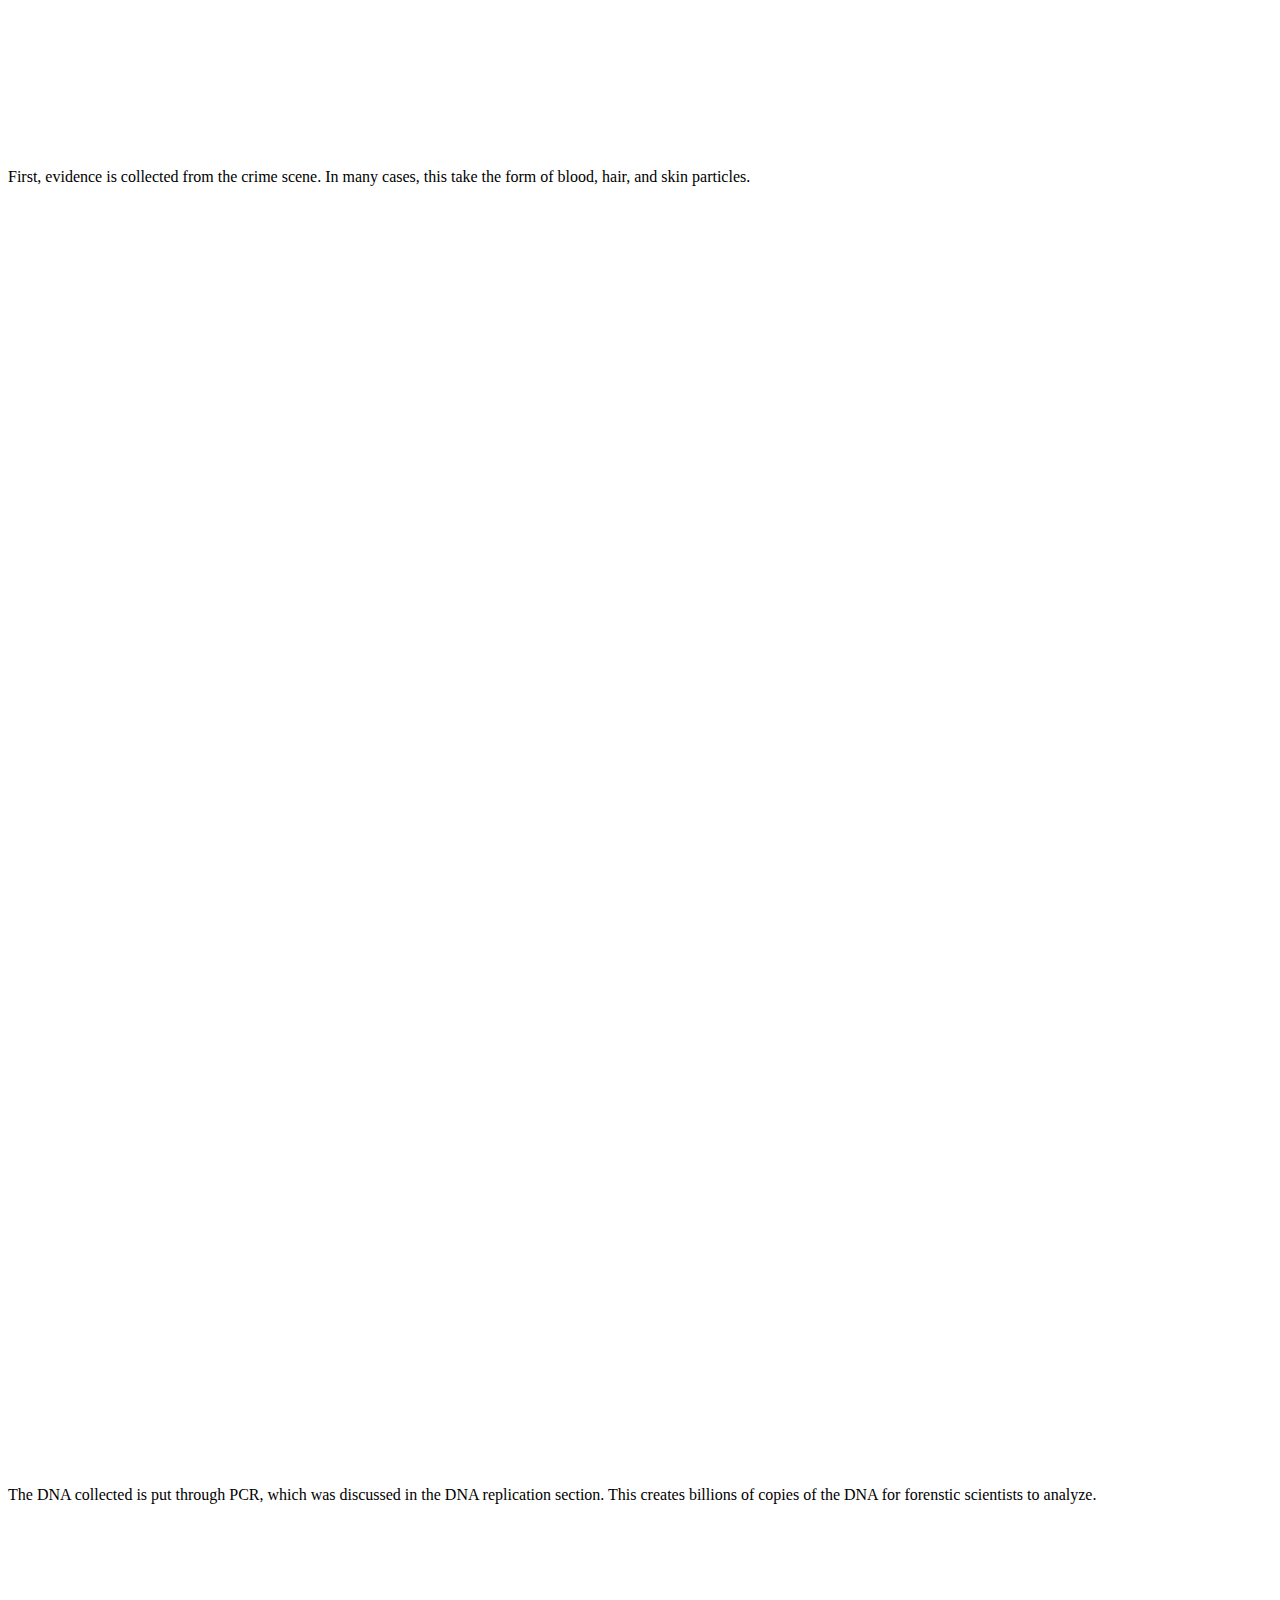
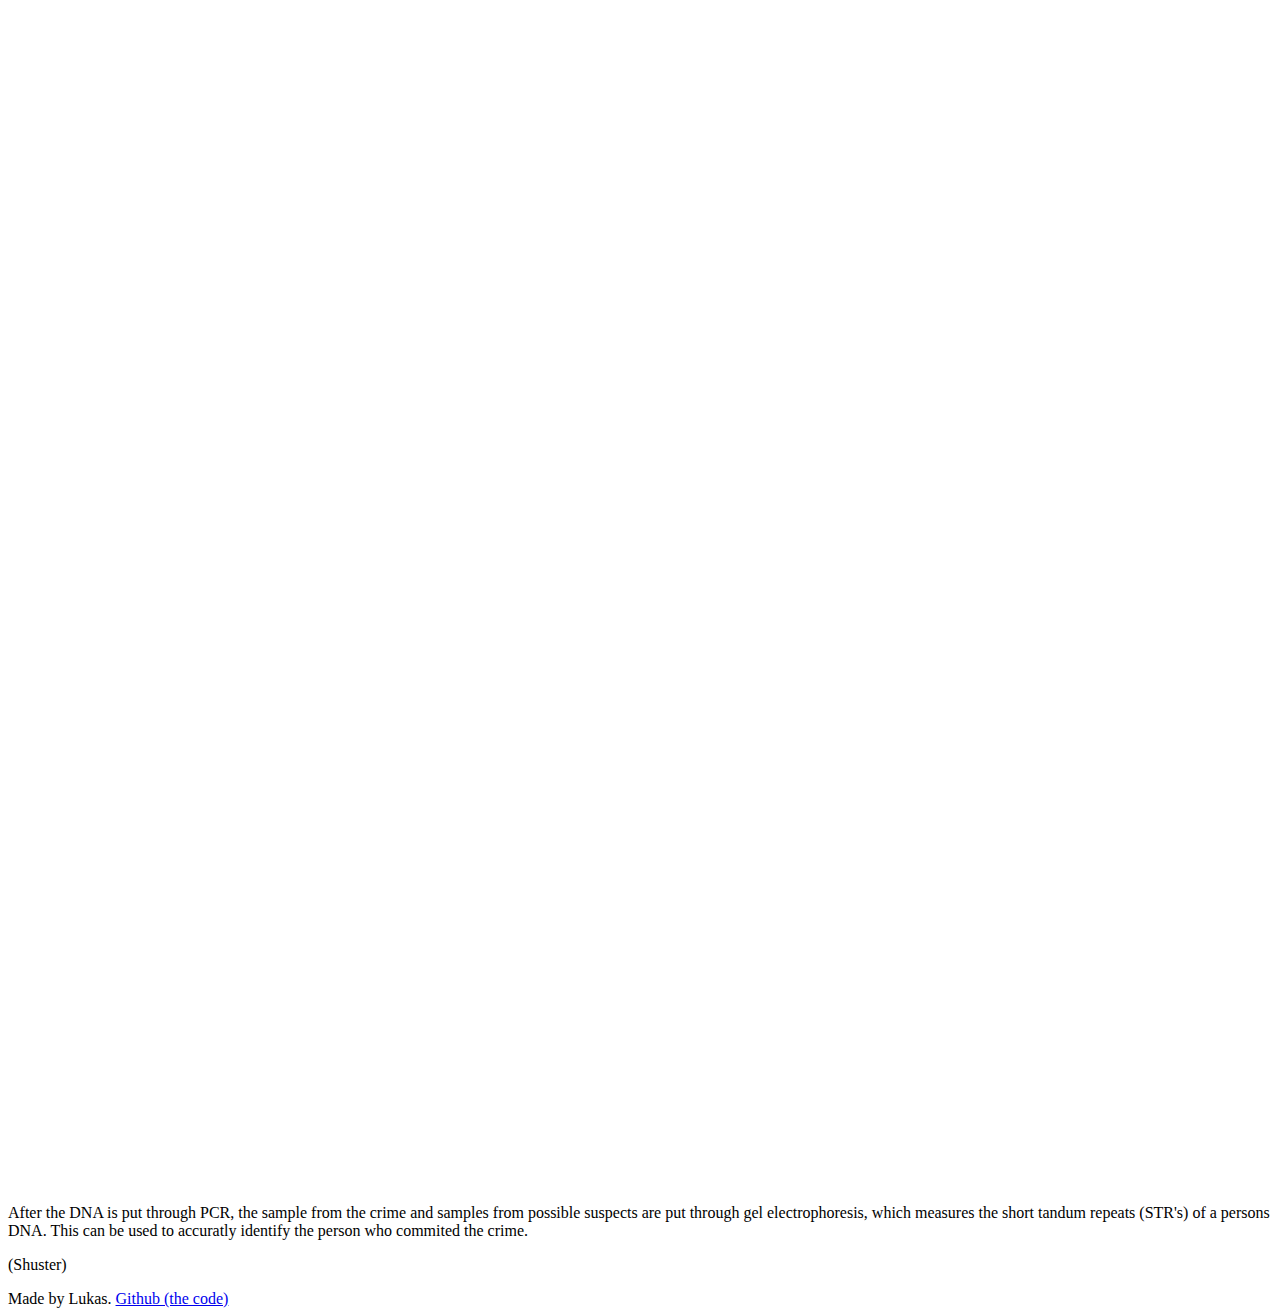
==== commit 2f6a58dd: "Update dna.html" ====
--- a/dna.html
+++ b/dna.html
@@ -5,7 +5,7 @@
 	<meta http-equiv='X-UA-Compatible' content='IE=edge'>
 	<title>About DNA - DNA Project</title>
 	<meta name='viewport' content='width=device-width, initial-scale=1'>
-	<link rel='stylesheet' type='text/css' media='screen' href='/main.css'>
+	<link rel='stylesheet' type='text/css' media='screen' href='/dna-bio-website/main.css'>
 </head>
 <body>
 	<div class="flex min-h-screen flex-col items-center bg-black py-6 text-white">
@@ -18,9 +18,9 @@
   <figcaption class="mt-2 text-center text-sm text-gray-200">Caption as per requierment: This is a photo of Steven Barnes</figcaption>
 
   <div class="mt-8 flex space-x-6 font-medium [&>a]:rounded-lg [&>a]:border [&>a]:border-gray-600 [&>a]:bg-white/10 [&>a]:py-1 [&>a]:px-4">
-    <a href="/">Home</a>
-    <a href="/dna" class="!border-gray-400 !bg-white/20">About DNA</a>
-    <a href="/sources">Sources</a>
+    <a href="/dna-bio-website/">Home</a>
+    <a href="/dna-bio-website/dna" class="!border-gray-400 !bg-white/20">About DNA</a>
+    <a href="/dna-bio-website/sources">Sources</a>
   </div>
 <div class="s mt-10 text-blue-500  flex flex-col">
   <h2 class="font-medium text-lg text-white mb-1">Table of contents</h2>
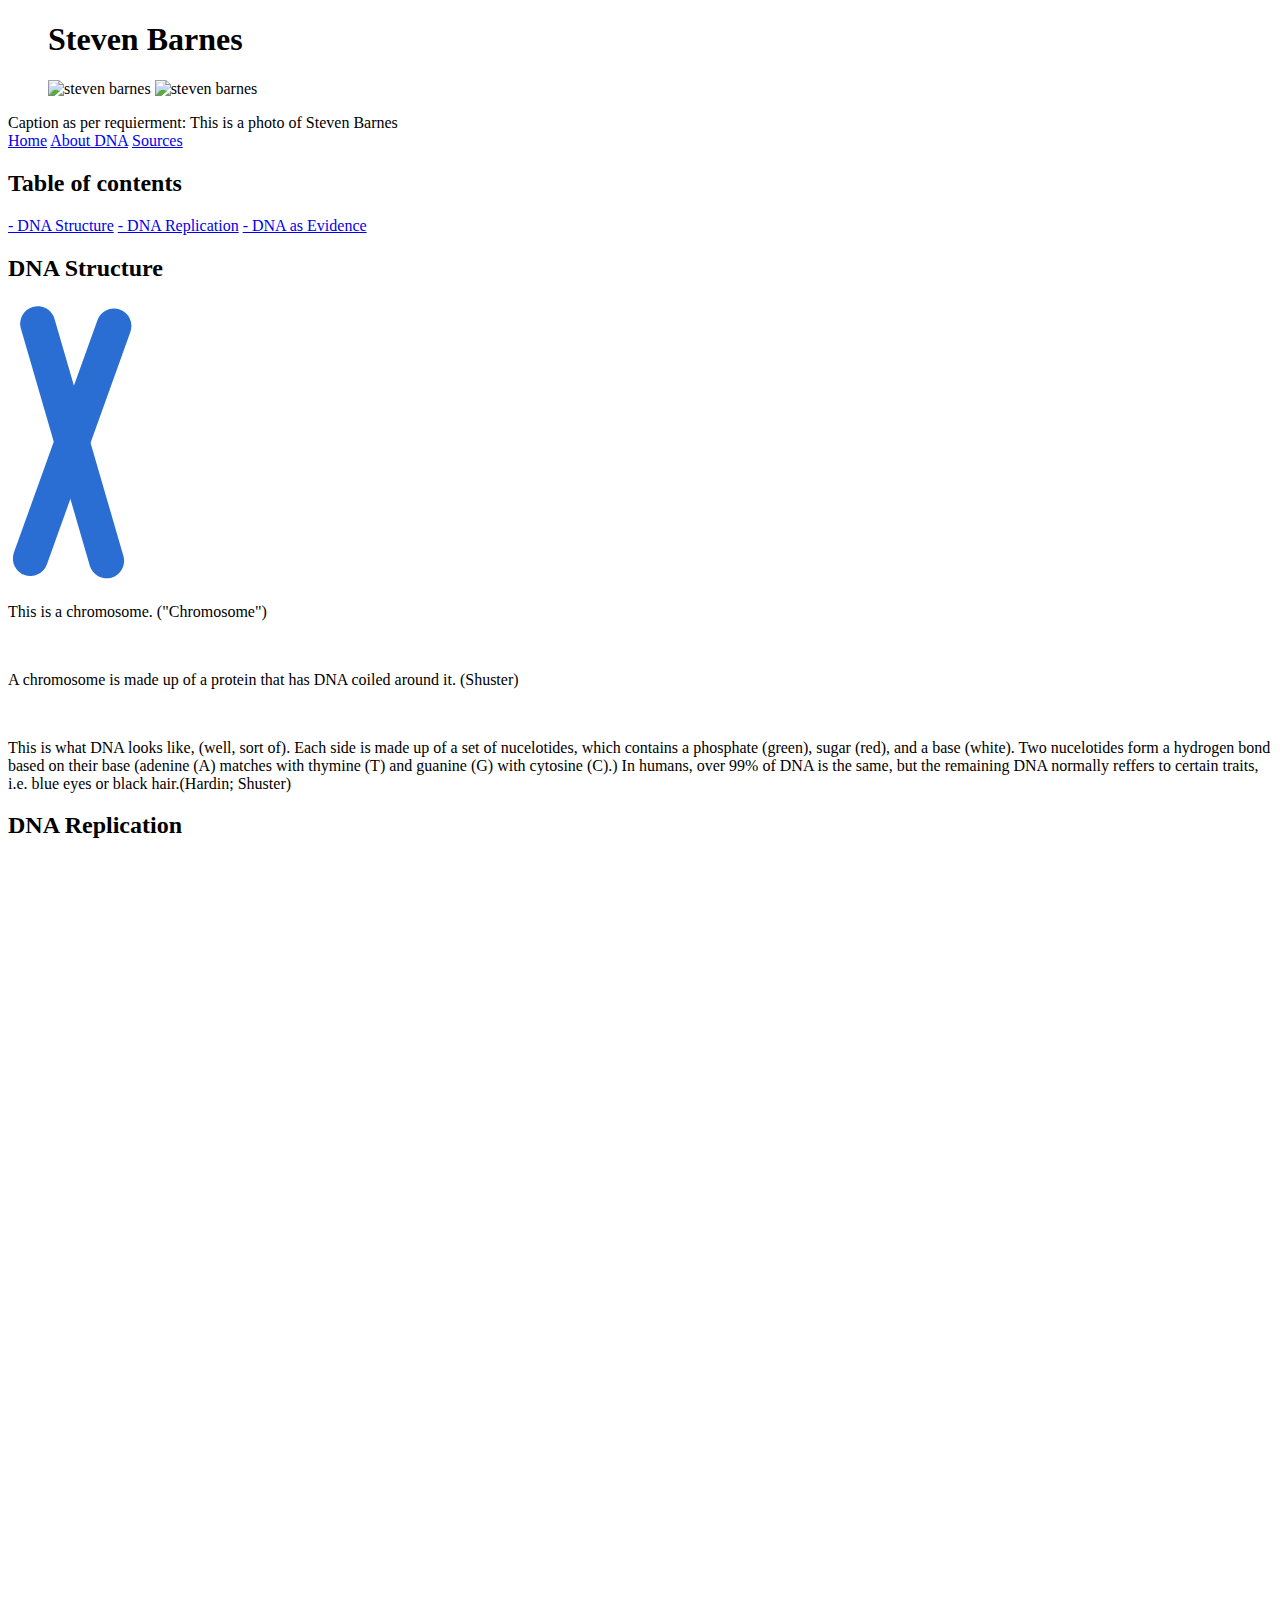
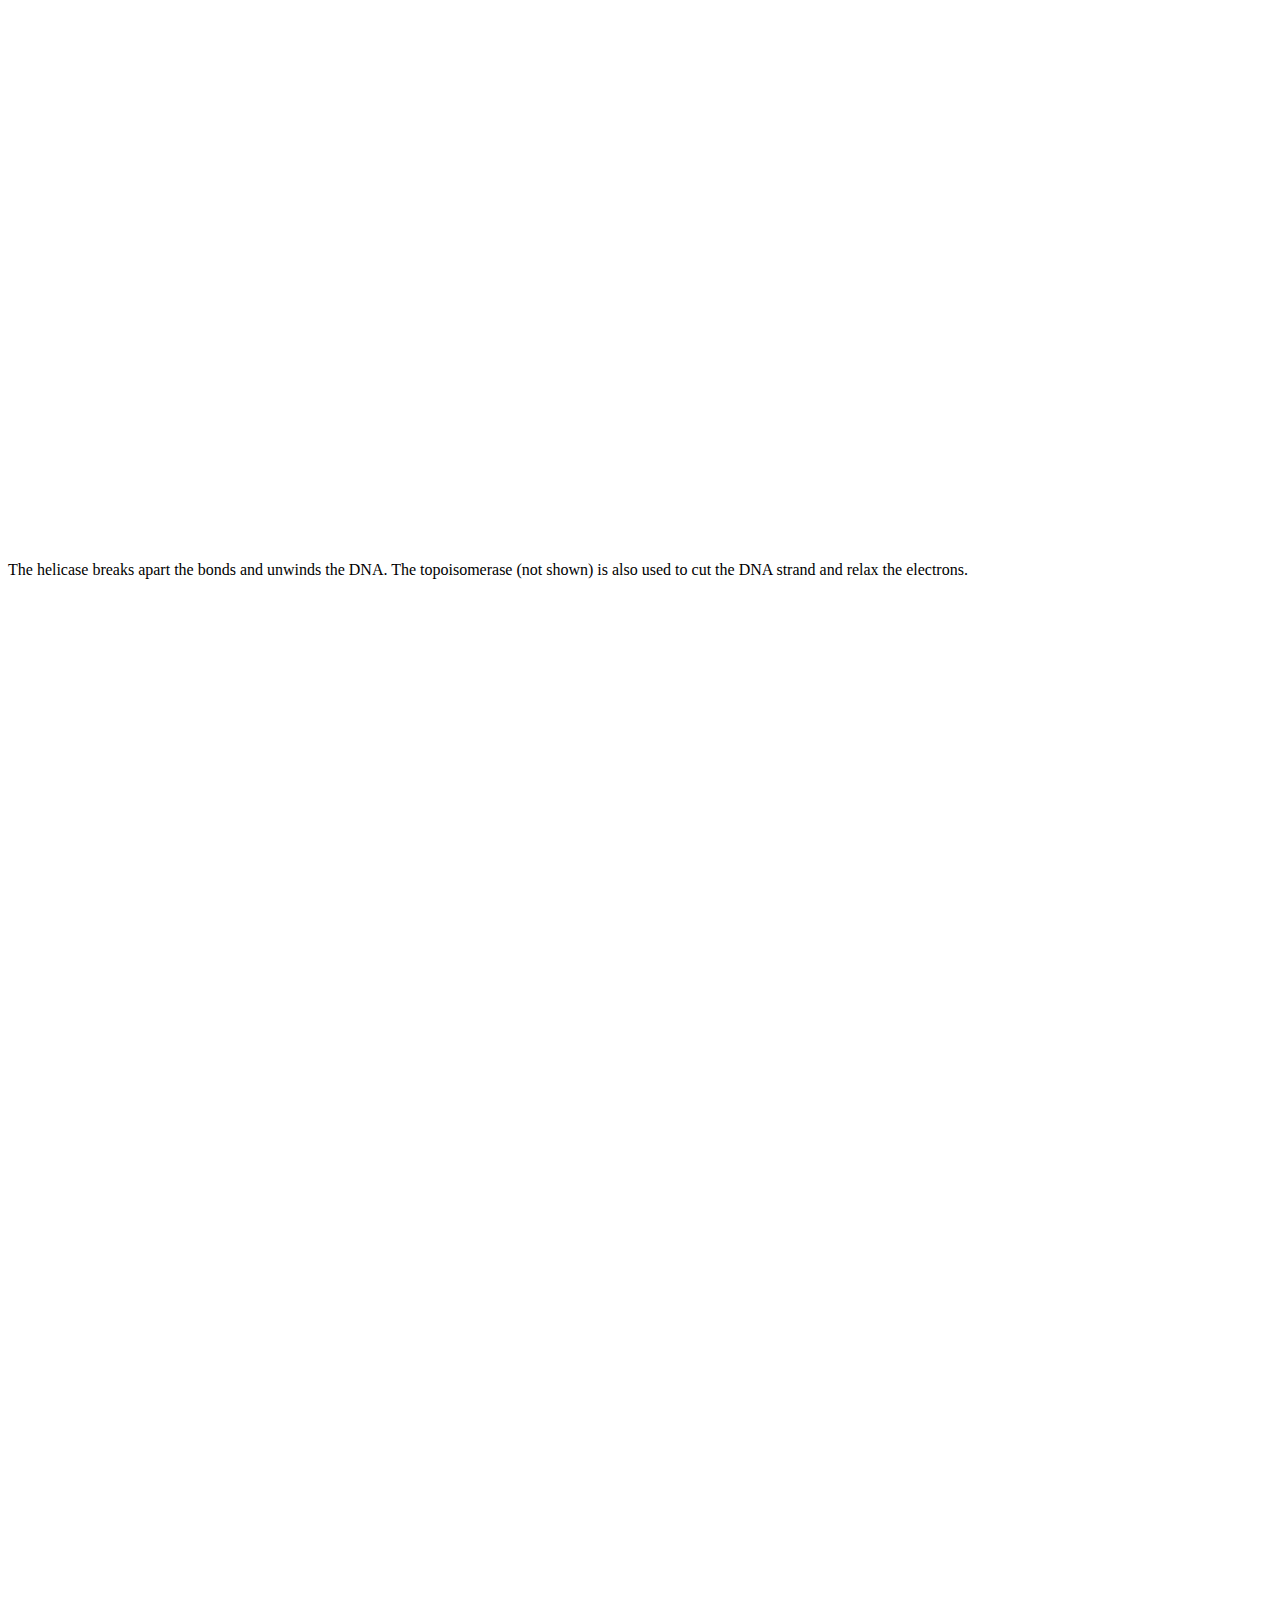
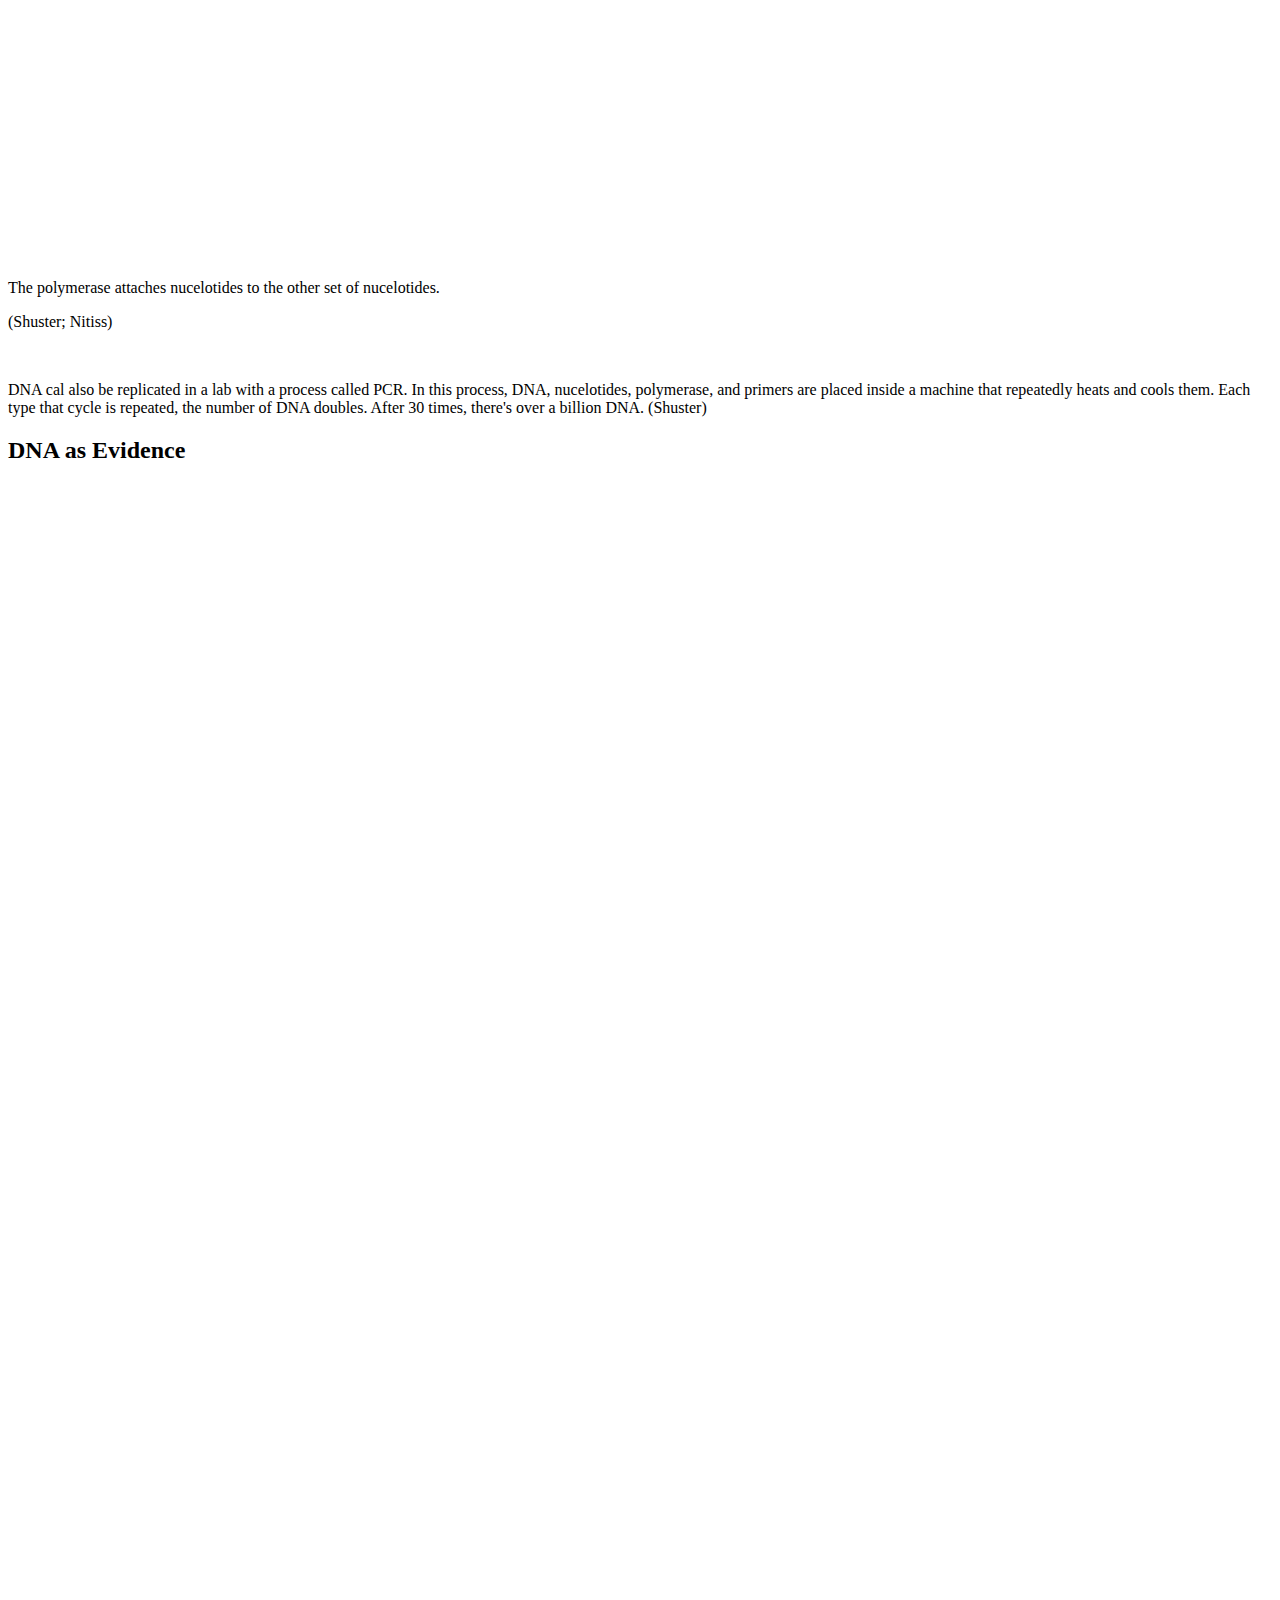
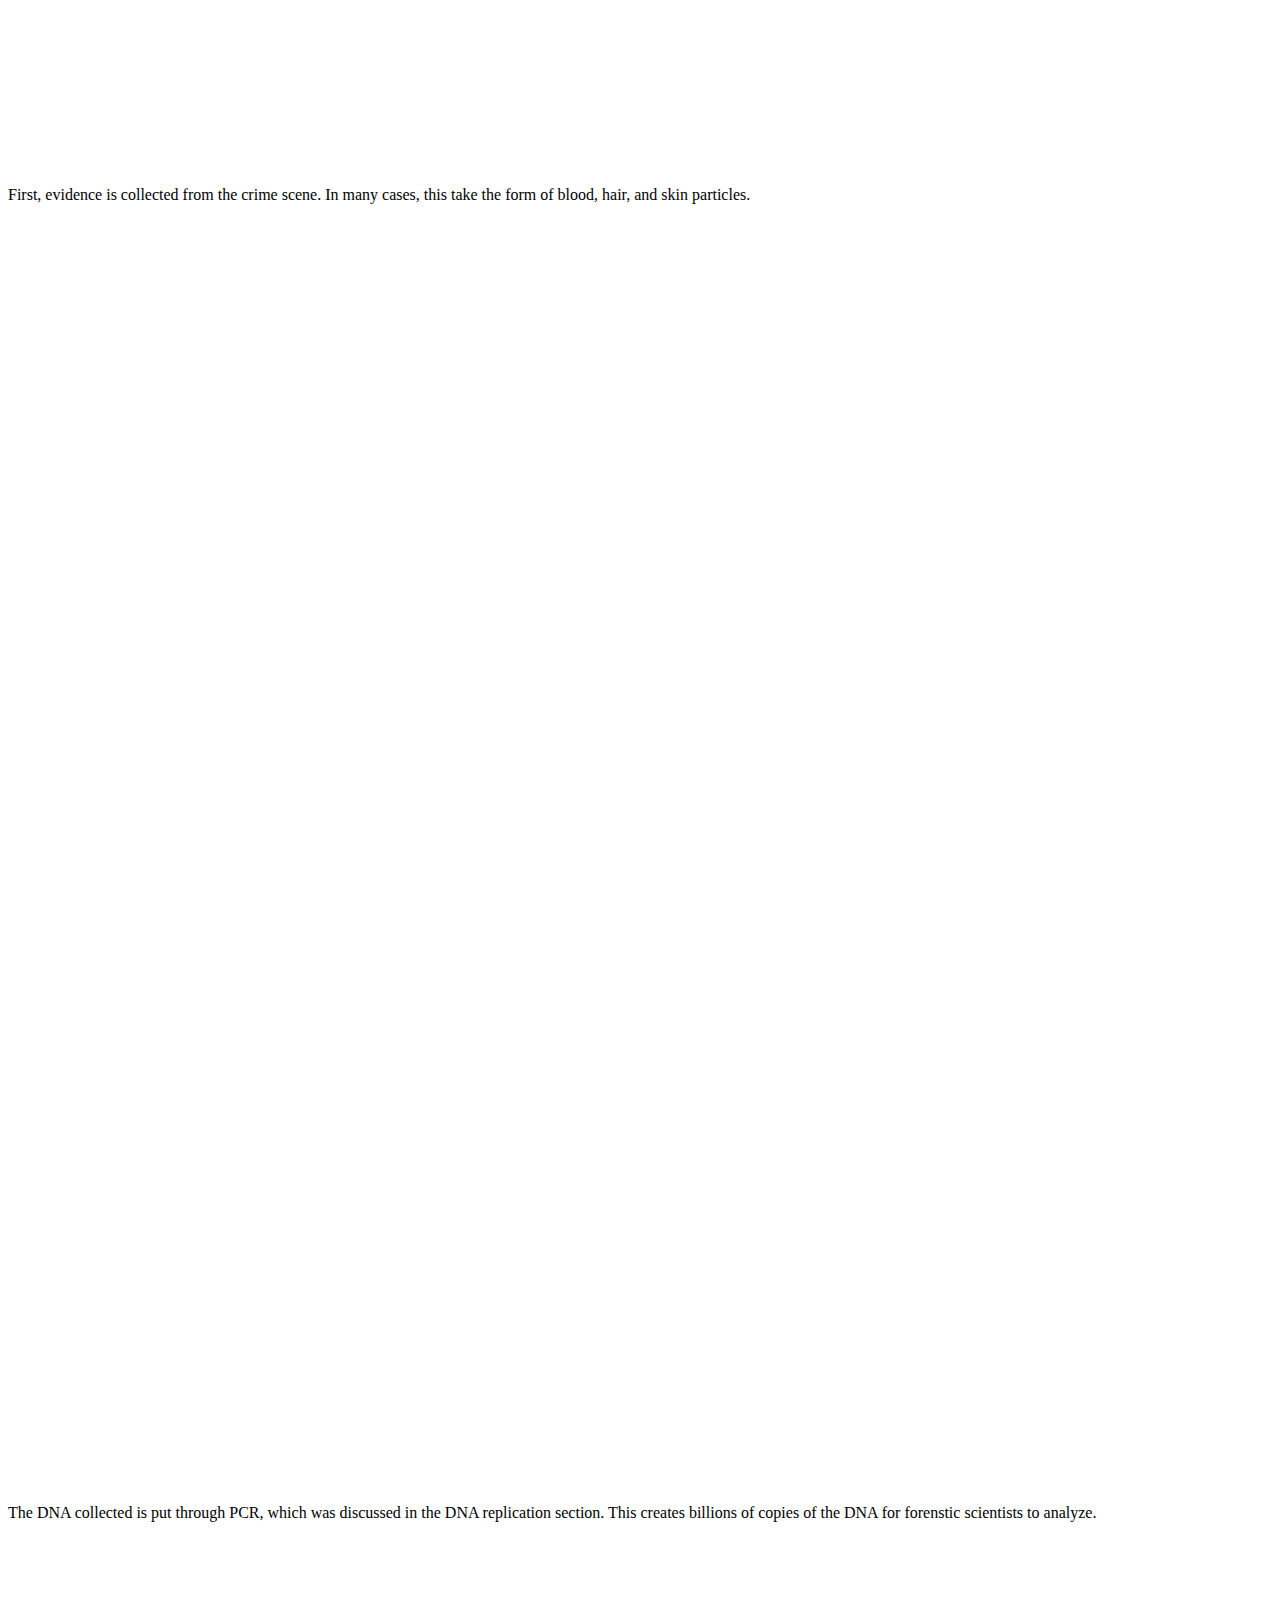
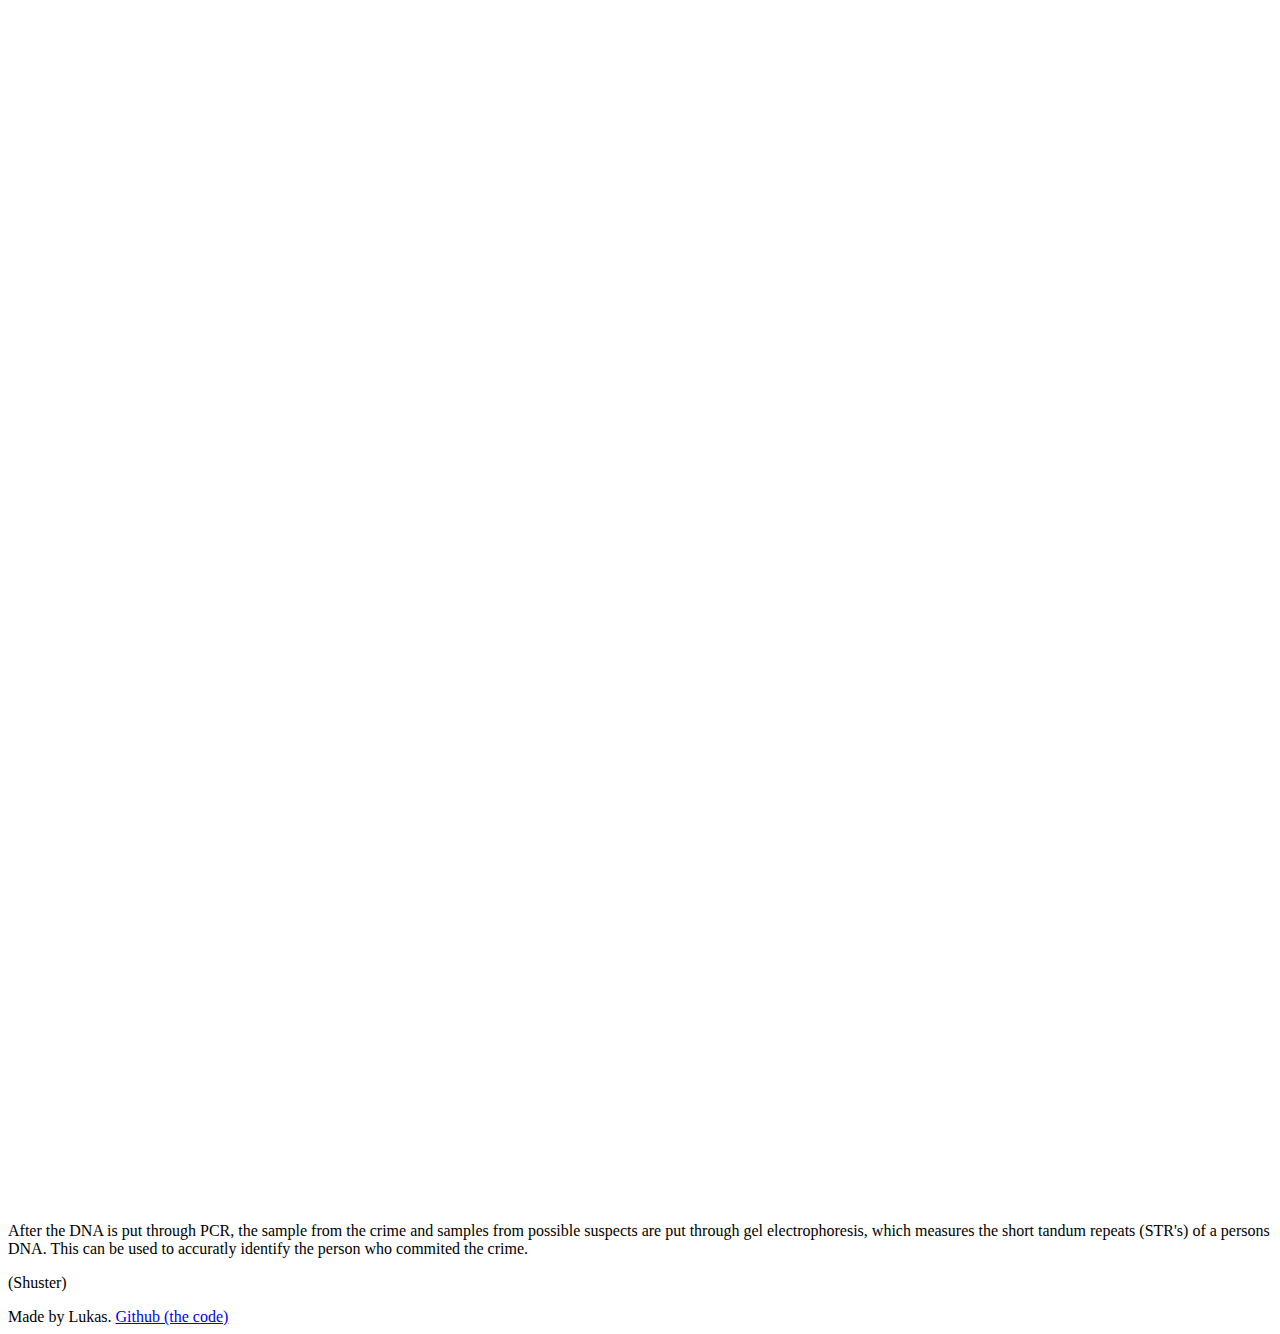
==== commit 82311006: "Update dna.html" ====
--- a/dna.html
+++ b/dna.html
@@ -20,7 +20,7 @@
   <div class="mt-8 flex space-x-6 font-medium [&>a]:rounded-lg [&>a]:border [&>a]:border-gray-600 [&>a]:bg-white/10 [&>a]:py-1 [&>a]:px-4">
     <a href="/dna-bio-website/">Home</a>
     <a href="/dna-bio-website/dna" class="!border-gray-400 !bg-white/20">About DNA</a>
-    <a href="/dna-bio-website/sources">Sources</a>
+    <a href="/dna-bio-website/sources.html">Sources</a>
   </div>
 <div class="s mt-10 text-blue-500  flex flex-col">
   <h2 class="font-medium text-lg text-white mb-1">Table of contents</h2>
@@ -38,7 +38,7 @@
   <img src="https://github.com/quick007/dna-bio-website/blob/main/Frame%2011%20(1).png?raw=true" alt="" class="object-cover lg:max-w-3xl" />
   <p class="mt-2 max-w-2xl text-gray-200">A chromosome is made up of a protein that has DNA coiled around it. (Shuster)</p>
   <img src="https://github.com/quick007/dna-bio-website/blob/main/Frame%2012.png?raw=true" alt="" class="lg:max-w-5xl" />
-  <p class="mt-2 max-w-2xl text-center">This is what DNA looks like, (well, sort of). Each side is made up of a set of nucelotides, which contains a phosphate (green), sugar (red), and a base (white). Two nucelotides form a hydrogen bond based on their base (A matches with T and G with C.) <span class="text-gray-300">(Hardin; Shuster)</span></p>
+  <p class="mt-2 max-w-2xl text-center">This is what DNA looks like, (well, sort of). Each side is made up of a set of nucelotides, which contains a phosphate (green), sugar (red), and a base (white). Two nucelotides form a hydrogen bond based on their base (adenine (A) matches with thymine (T) and guanine (G) with cytosine (C).) In humans, over 99% of DNA is the same, but the remaining DNA normally reffers to certain traits, i.e. blue eyes or black hair.<span class="text-gray-300">(Hardin; Shuster)</span></p>
   <h2 class="mt-32 text-3xl font-bold md:text-5xl" id="rep">DNA Replication</h2>
 
   <img src="https://github.com/quick007/dna-bio-website/blob/main/Frame%2013.png?raw=true" alt="" class="lg:max-w-2xl" />
